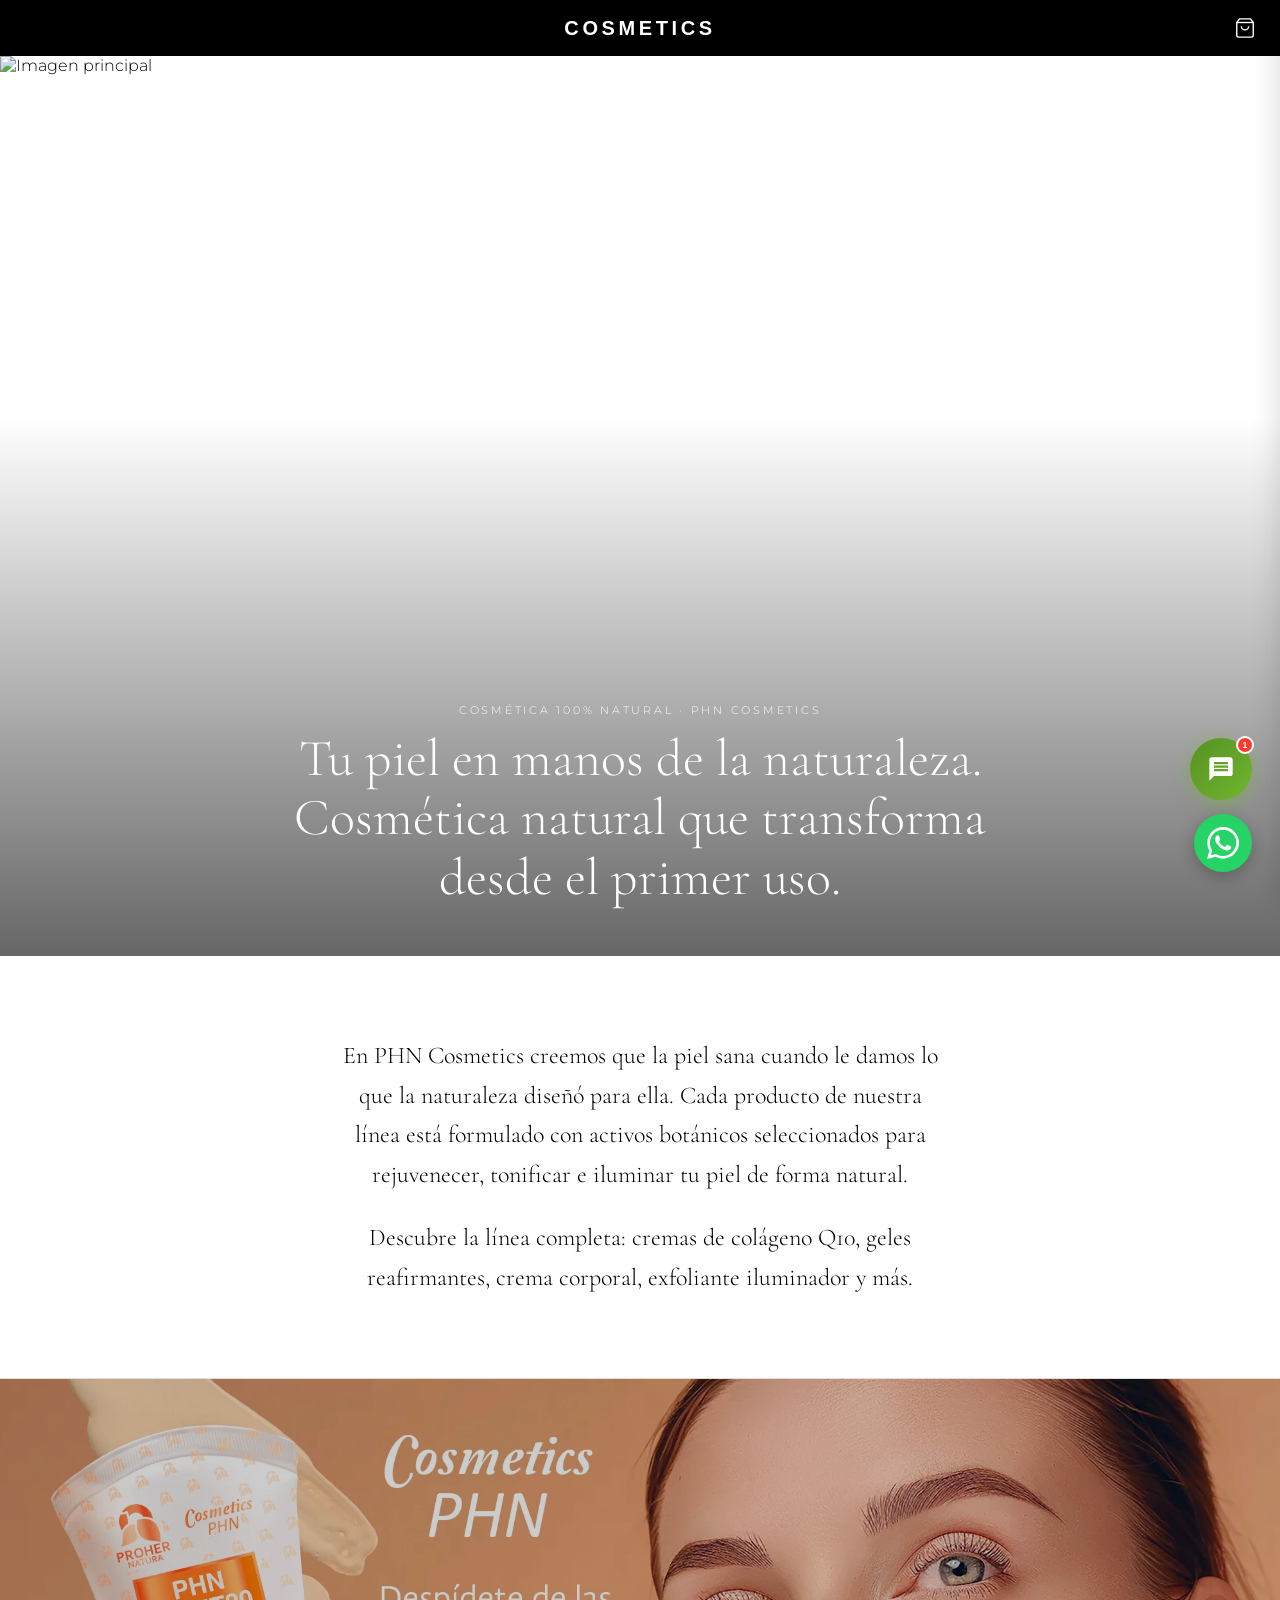
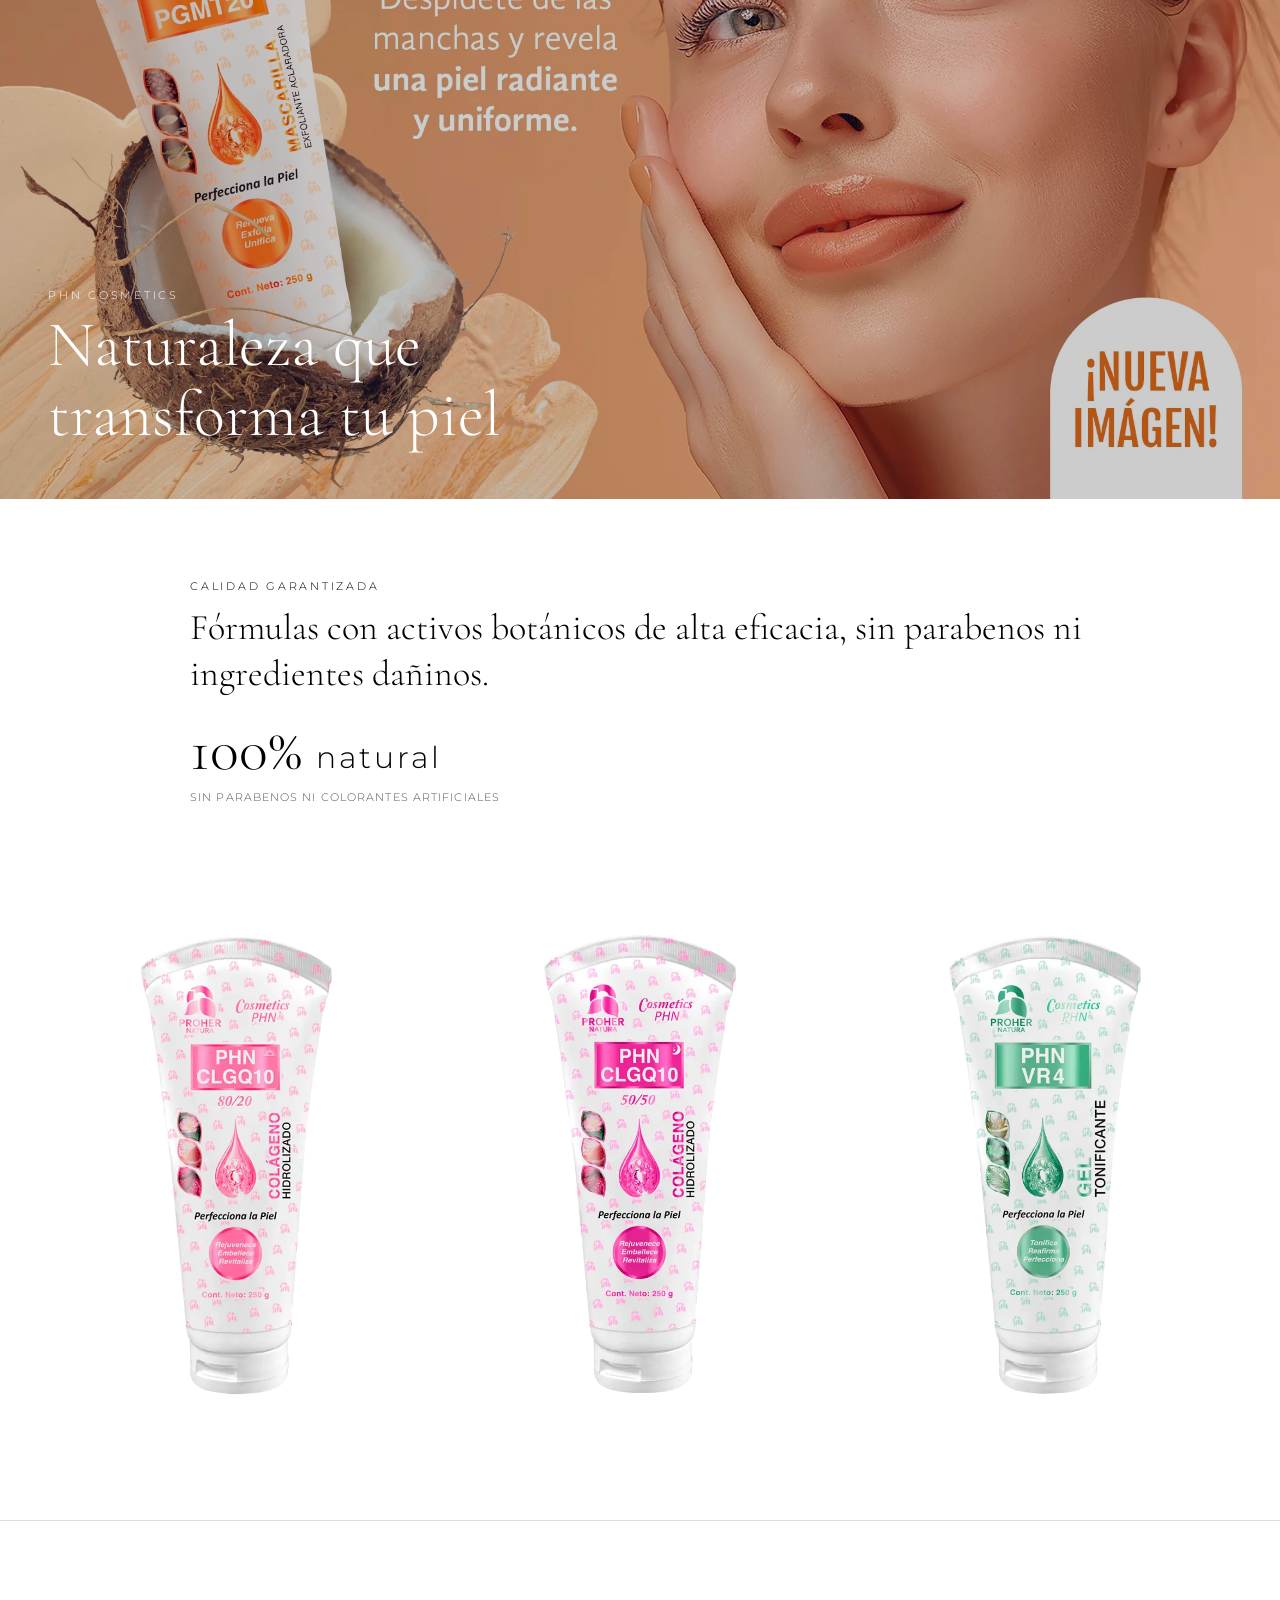
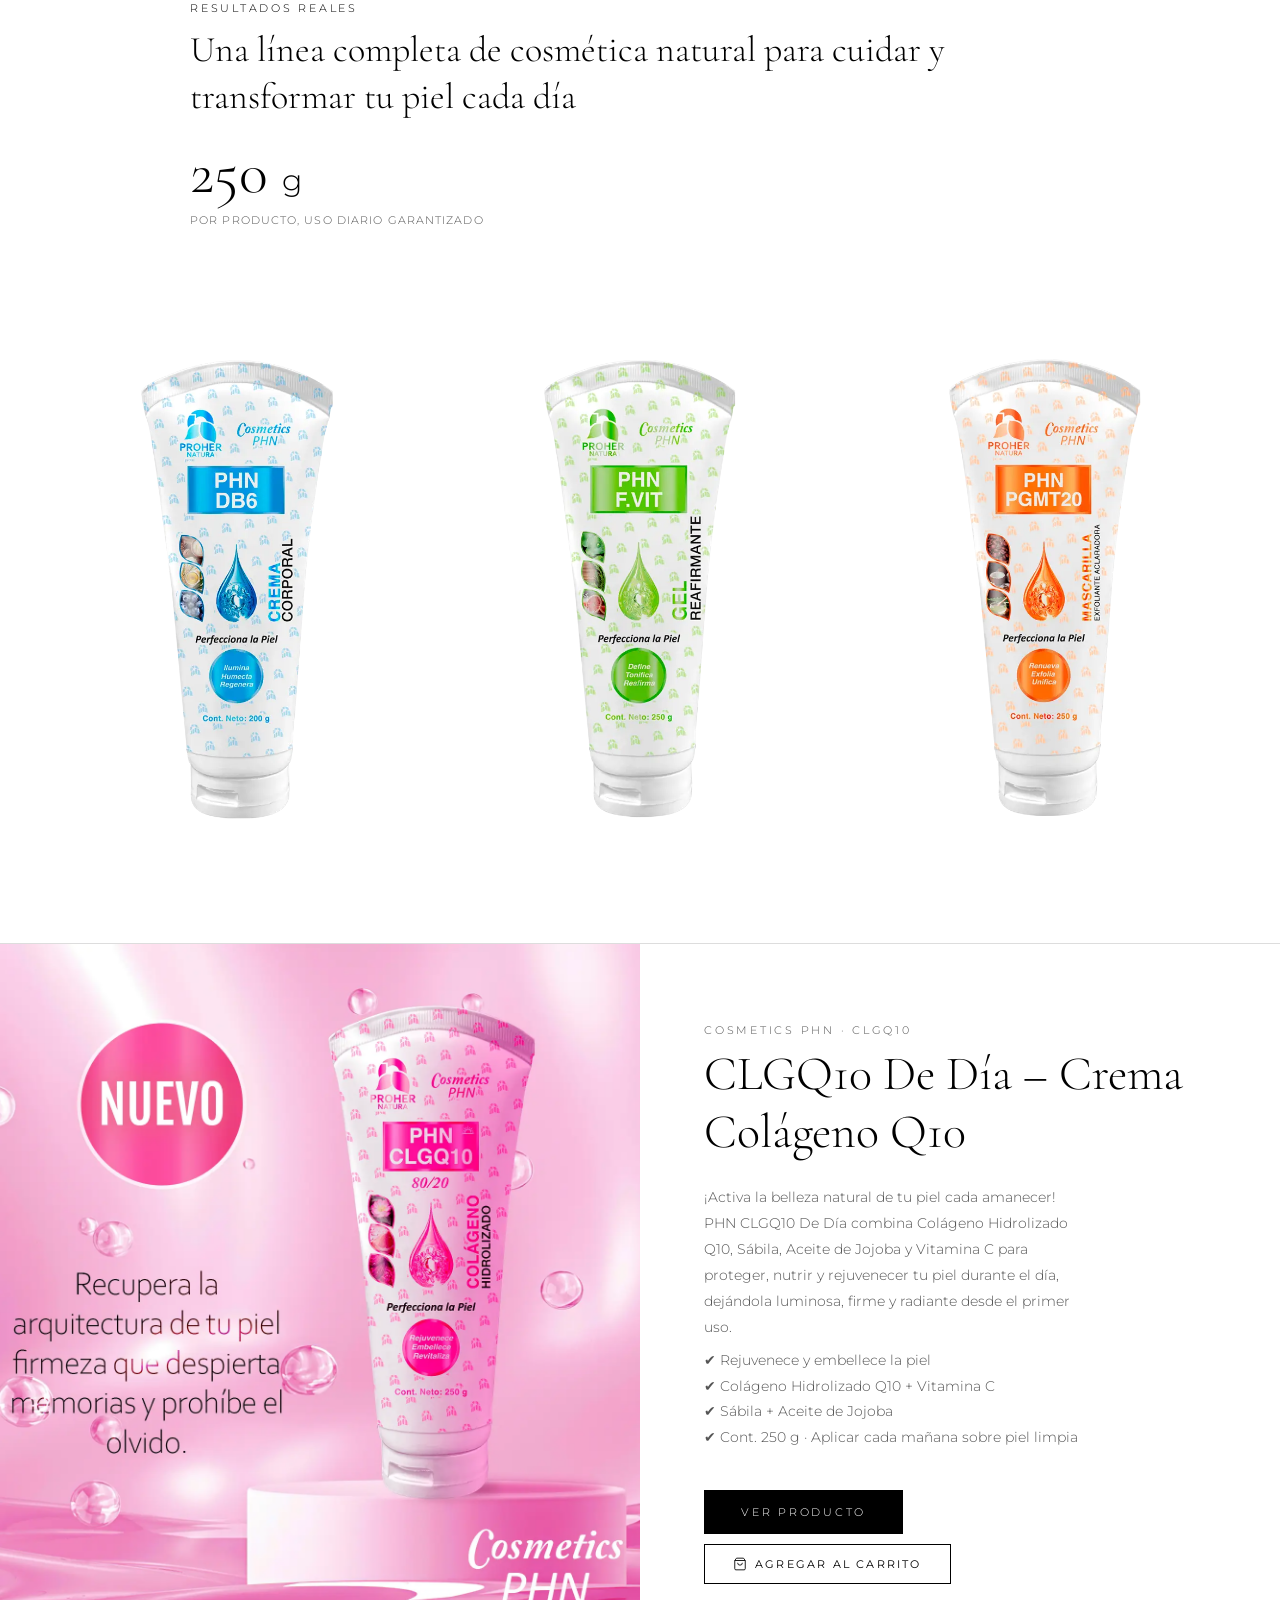
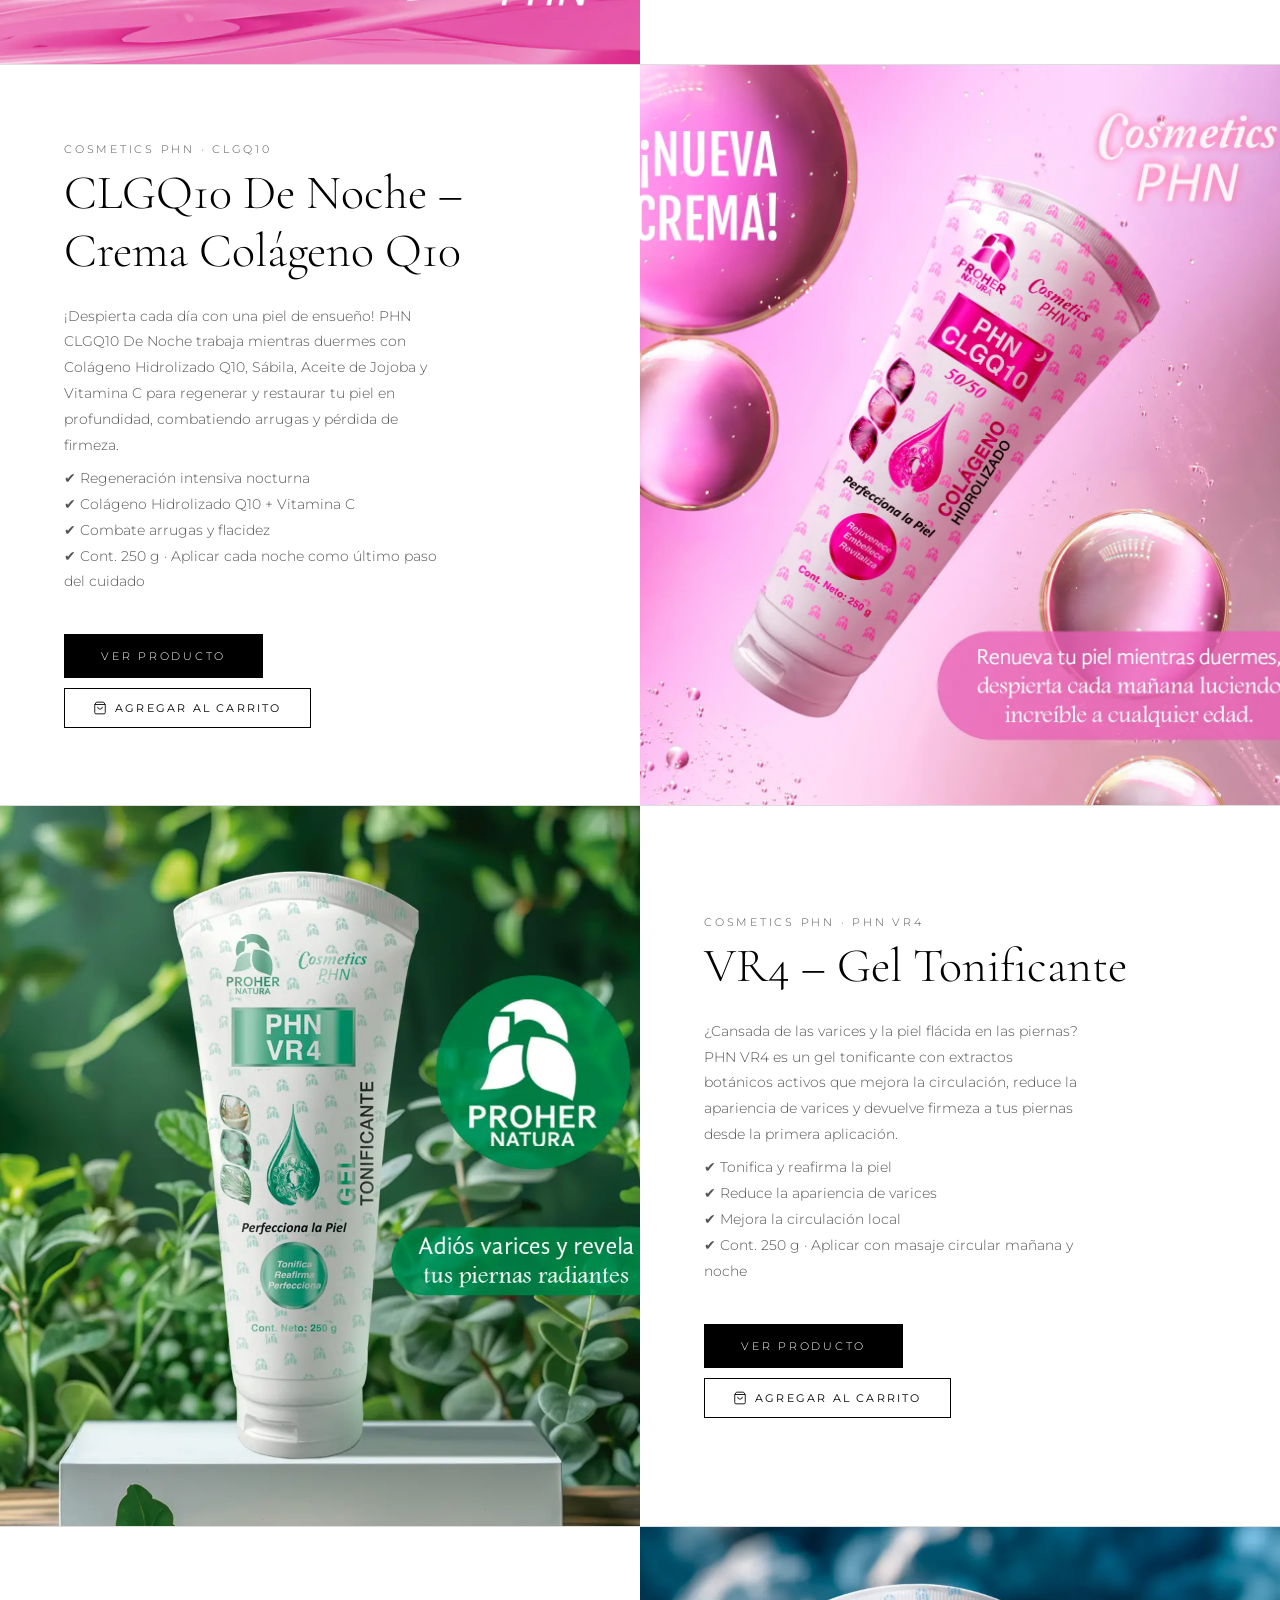
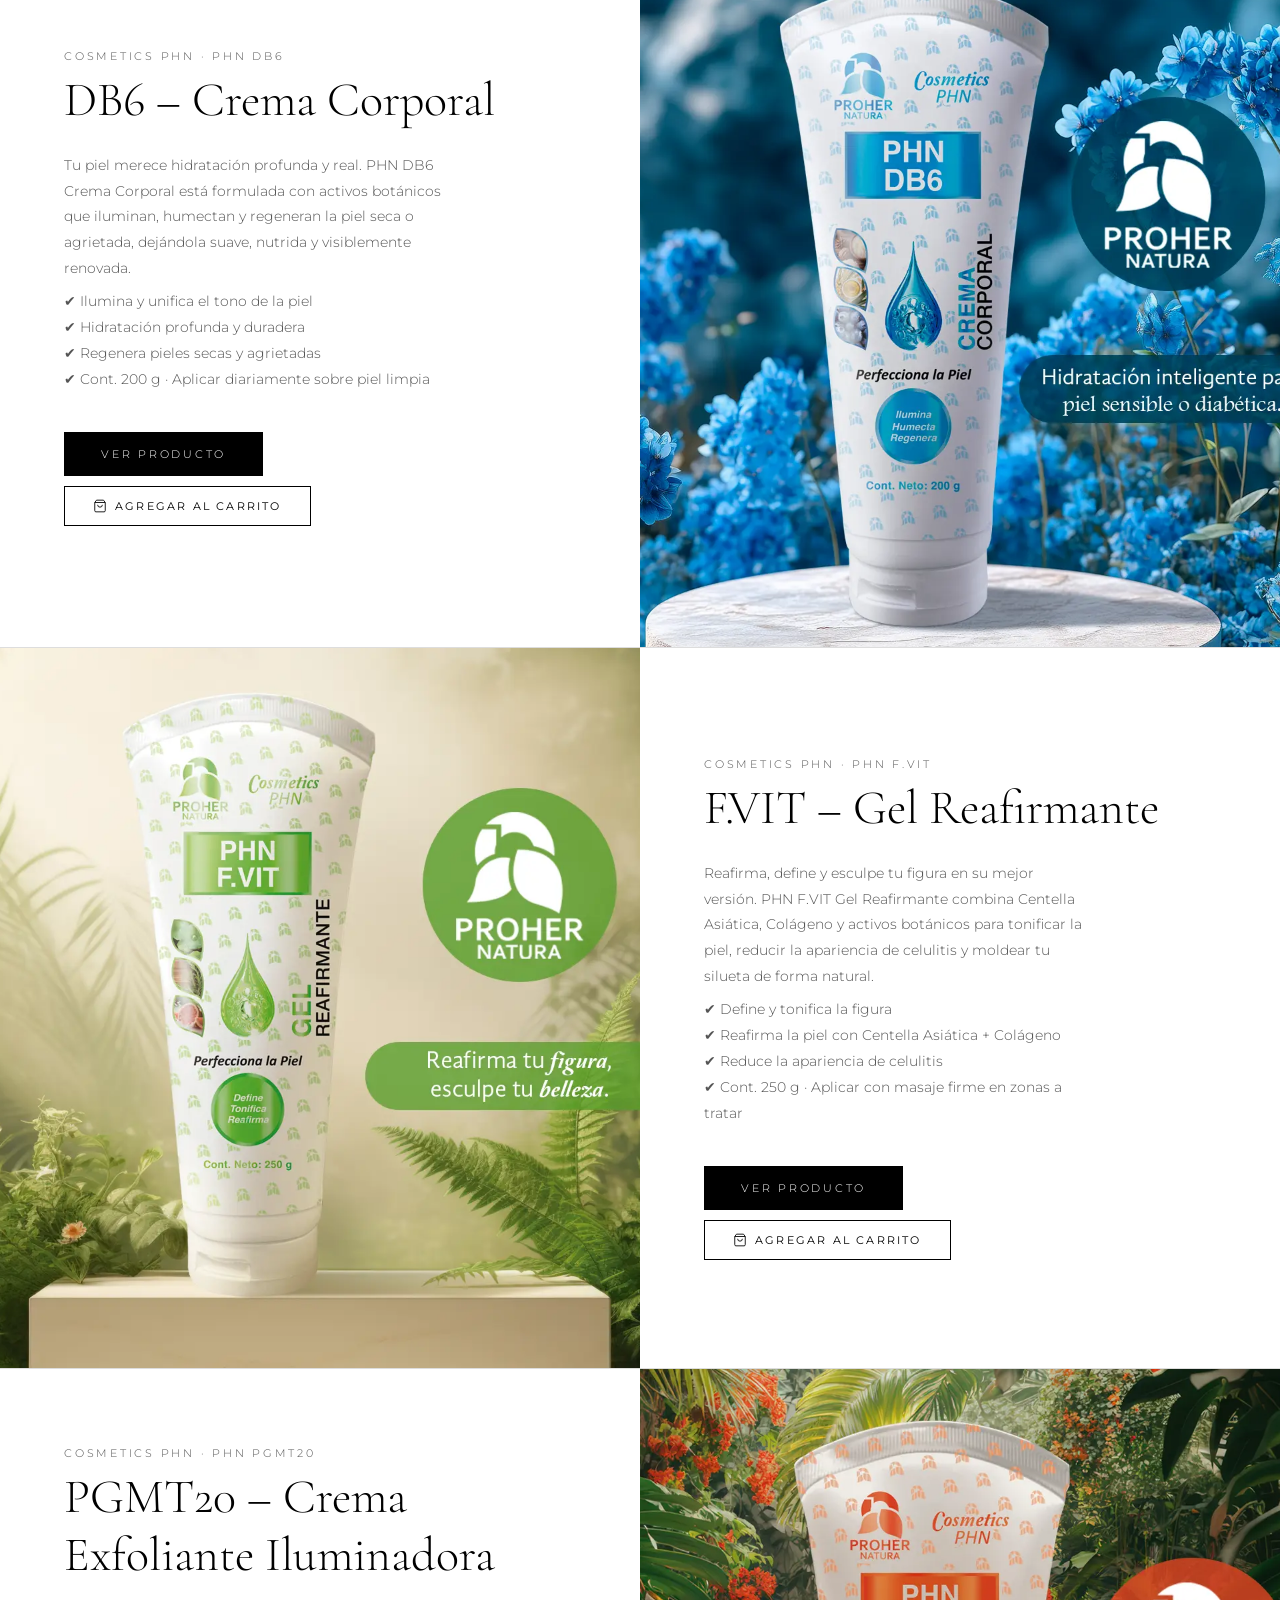
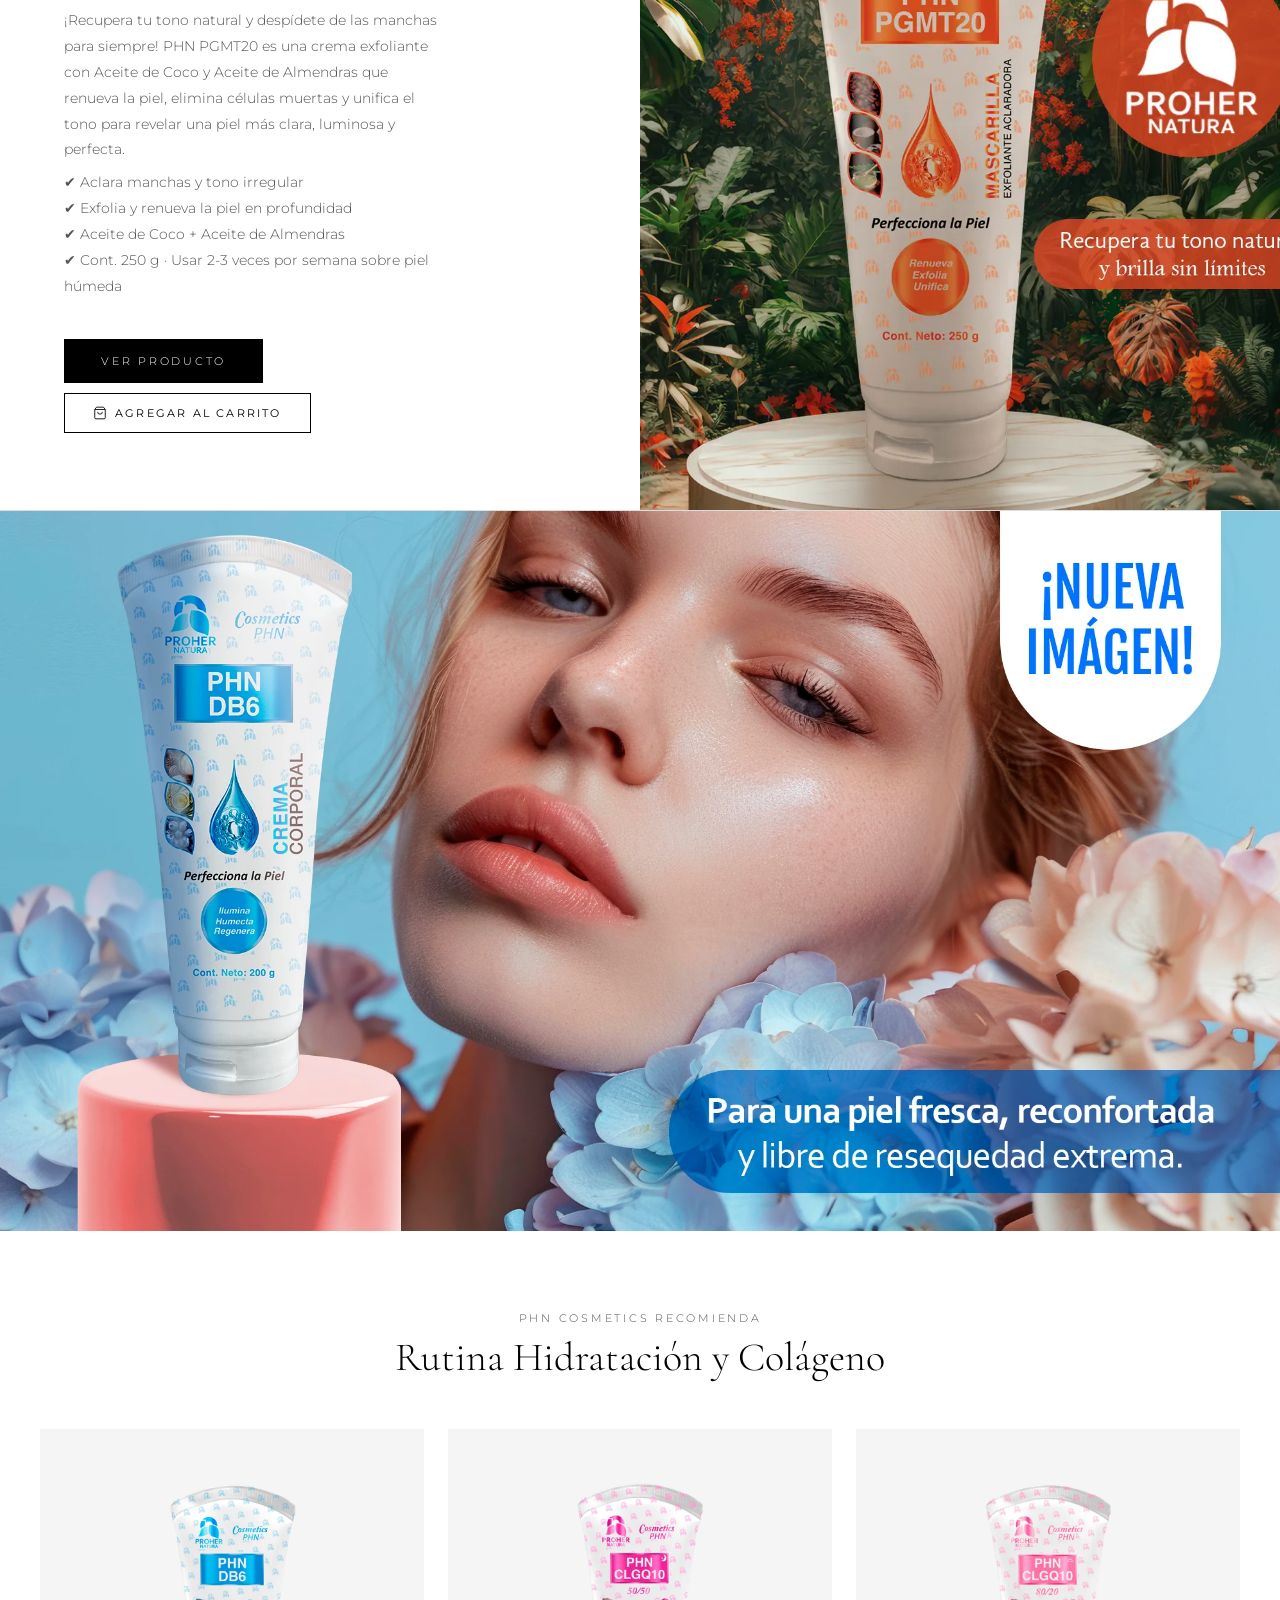
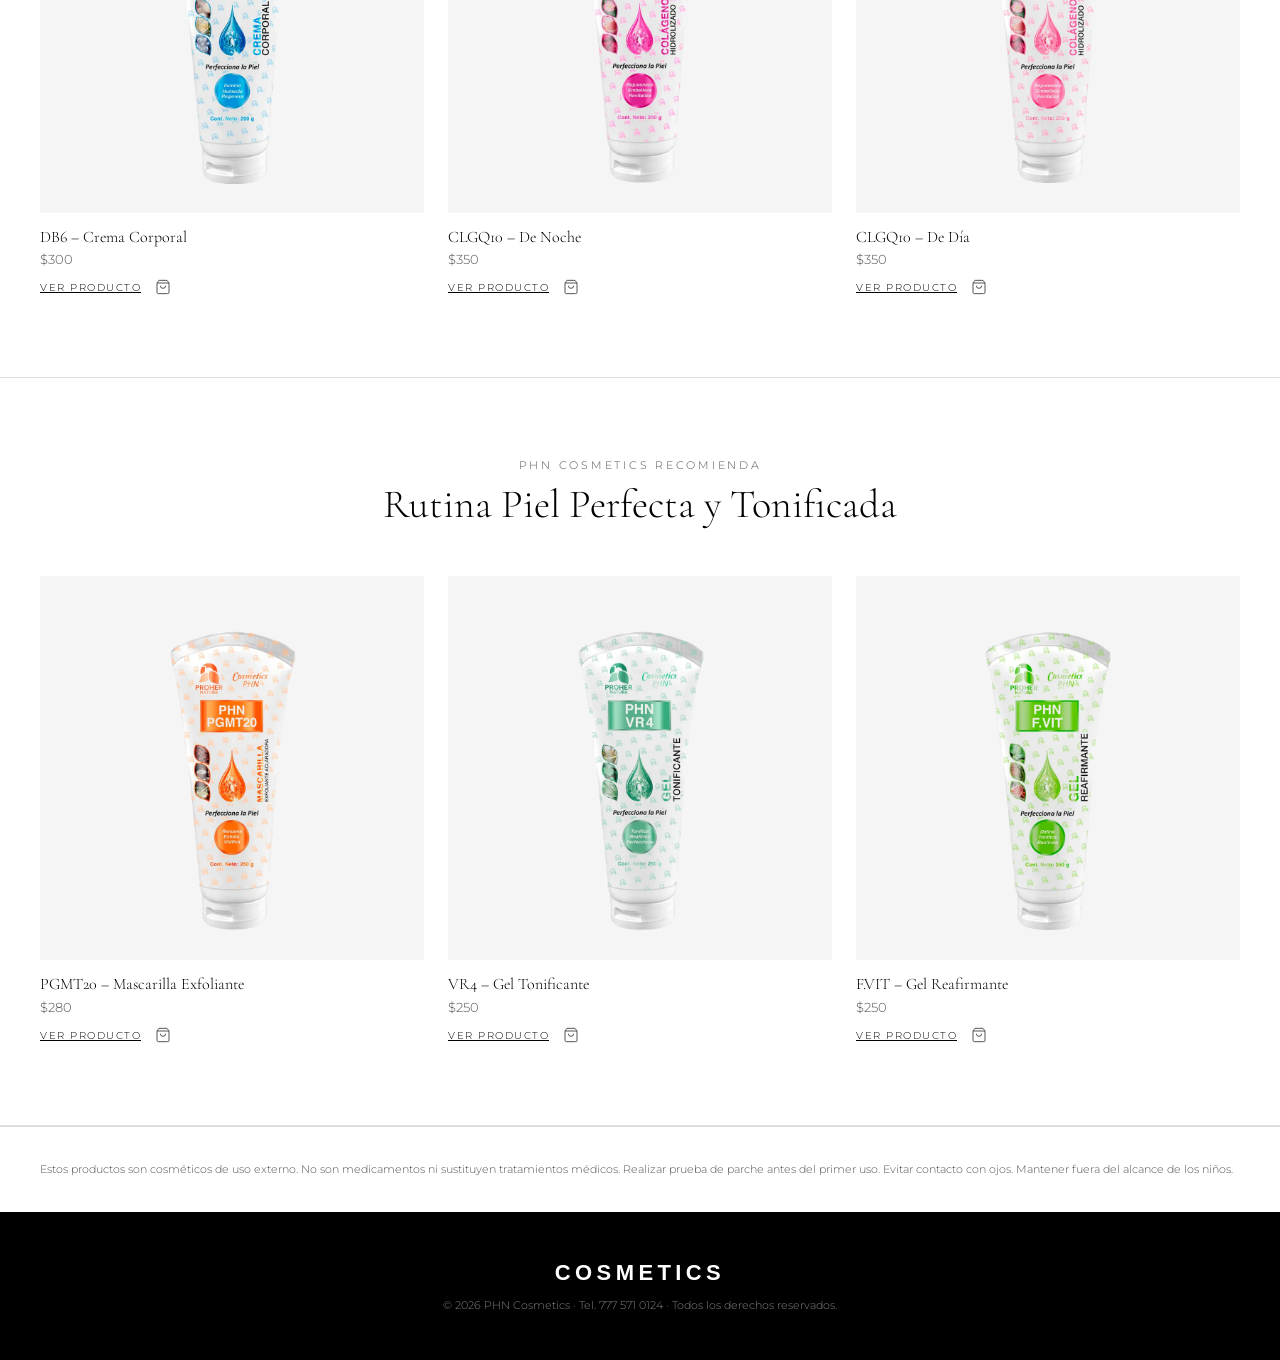
==== index.html @ a37d9049 "Sitio PHN Cosméticos — páginas individuales de 6 productos Replica estructura editorial Dior MX para" ====
<!DOCTYPE html>
<html lang="es">
<head>
  <meta charset="UTF-8">
  <meta name="viewport" content="width=device-width, initial-scale=1.0">
  <title>PHN Cosmetics</title>

  <link rel="preconnect" href="https://fonts.googleapis.com">
  <link href="https://fonts.googleapis.com/css2?family=Cormorant+Garamond:ital,wght@0,300;0,400;0,600;1,300;1,400&family=Montserrat:wght@300;400;500&display=swap" rel="stylesheet">

  <style>
    :root {
      --negro:         #000000;
      --blanco:        #ffffff;
      --gris-fondo:    #f5f5f5;
      --gris-texto:    #555555;
      --gris-borde:    #dddddd;
      --fuente-titulo: 'Cormorant Garamond', Georgia, serif;
      --fuente-texto:  'Montserrat', Arial, sans-serif;
      --fuente-marca:  'Corbel', 'Segoe UI', Calibri, Arial, sans-serif;
    }

    *, *::before, *::after { box-sizing: border-box; margin: 0; padding: 0; }
    body { font-family: var(--fuente-texto); color: var(--negro); background: var(--blanco); font-weight: 300; }
    img  { display: block; width: 100%; height: 100%; object-fit: cover; }
    a    { color: inherit; text-decoration: none; }
    hr.sep { border: none; border-top: 1px solid var(--gris-borde); margin: 0; }

    /* ── NAV ── */
    .nav {
      position: fixed; top: 0; left: 0; right: 0; z-index: 100;
      background: var(--negro); height: 56px;
      display: flex; align-items: center; justify-content: center;
      padding: 0 16px;
    }
    .nav__logo {
      font-family: var(--fuente-marca);
      font-size: 20px; font-weight: 600;
      letter-spacing: 0.18em; color: var(--blanco); text-transform: uppercase;
    }
    .nav__carrito {
      position: absolute; right: 16px;
      background: none; border: none; cursor: pointer;
      color: var(--blanco); display: flex; align-items: center; gap: 6px;
      padding: 8px; line-height: 1;
    }
    .nav__carrito svg { width: 22px; height: 22px; fill: none; stroke: currentColor; stroke-width: 1.5; }
    .nav__carrito-count {
      background: var(--blanco); color: var(--negro);
      font-family: var(--fuente-texto); font-size: 10px; font-weight: 500;
      border-radius: 50%; min-width: 18px; height: 18px;
      display: flex; align-items: center; justify-content: center;
      padding: 0 4px;
    }
    .nav__carrito-count[hidden] { display: none; }

    /* ── HERO ── */
    .hero {
      position: relative; width: 100%; height: 100vh; min-height: 500px;
      margin-top: 56px; overflow: hidden;
    }
    .hero__img { position: absolute; inset: 0; }
    .hero__degradado {
      position: absolute; inset: 0;
      background: linear-gradient(to bottom, transparent 40%, rgba(0,0,0,0.6) 100%);
    }
    .hero__texto {
      position: absolute; bottom: 48px; left: 0; right: 0;
      padding: 0 40px; color: var(--blanco); text-align: center;
    }
    .etiqueta { font-size: 11px; letter-spacing: 0.25em; text-transform: uppercase; margin-bottom: 12px; }
    .titulo-hero {
      font-family: var(--fuente-titulo); font-size: clamp(28px, 5vw, 52px);
      font-weight: 300; line-height: 1.15; max-width: 700px; margin: 0 auto;
    }

    /* ── DESCRIPCIÓN ── */
    .descripcion { max-width: 680px; margin: 0 auto; padding: 80px 40px; text-align: center; }
    .descripcion p {
      font-family: var(--fuente-titulo); font-size: clamp(18px, 2.5vw, 24px);
      font-weight: 300; line-height: 1.65; margin-bottom: 1em;
    }
    .descripcion p:last-child { margin-bottom: 0; }

    /* ── BANNER ── */
    .banner { position: relative; width: 100%; aspect-ratio: 16/9; overflow: hidden; background: var(--negro); }
    @media (max-width: 768px) { .banner { aspect-ratio: 3/4; } }
    .banner__img { position: absolute; inset: 0; }
    .banner__overlay { position: absolute; inset: 0; background: rgba(0,0,0,0.2); }
    .banner__texto { position: absolute; bottom: 0; left: 0; right: 0; padding: 48px; color: var(--blanco); }
    .banner__subtitulo { font-size: 11px; letter-spacing: 0.25em; text-transform: uppercase; margin-bottom: 8px; }
    .banner__titulo {
      font-family: var(--fuente-titulo); font-size: clamp(32px, 5vw, 64px);
      font-weight: 300; line-height: 1.1;
    }

    /* ── ESTADÍSTICAS ── */
    .stats { padding: 80px 40px; }
    .stats__header { max-width: 900px; margin: 0 auto 48px; }
    .stats__titulo { font-family: var(--fuente-titulo); font-size: clamp(22px, 3.5vw, 36px); font-weight: 300; line-height: 1.3; }
    .stats__num {
      font-family: var(--fuente-titulo); font-size: clamp(36px, 5vw, 60px);
      font-weight: 300; margin: 16px 0 4px;
    }
    .stats__num em { font-size: 0.5em; font-family: var(--fuente-texto); font-style: normal; vertical-align: middle; letter-spacing: 0.1em; }
    .stats__desc { font-size: 11px; letter-spacing: 0.1em; text-transform: uppercase; color: var(--gris-texto); margin-bottom: 40px; }
    .galeria { display: grid; grid-template-columns: repeat(3, 1fr); gap: 12px; max-width: 1200px; margin: 0 auto; }
    @media (max-width: 768px) { .galeria { grid-template-columns: 1fr 1fr; } }
    .galeria__img { aspect-ratio: 2/3; overflow: hidden; }

    /* ── PRODUCTO ── */
    .producto { display: grid; grid-template-columns: 1fr 1fr; min-height: 80vh; }
    @media (max-width: 768px) { .producto { grid-template-columns: 1fr; } }
    .producto--invertido .producto__img  { order: 2; }
    .producto--invertido .producto__info { order: 1; }
    @media (max-width: 768px) {
      .producto--invertido .producto__img  { order: 1; }
      .producto--invertido .producto__info { order: 2; }
    }
    .producto__img  { position: relative; overflow: hidden; min-height: 400px; }
    .producto__info {
      display: flex; flex-direction: column; justify-content: center;
      padding: clamp(32px, 6vw, 80px) clamp(24px, 5vw, 64px);
    }
    .producto__etiqueta { font-size: 11px; letter-spacing: 0.25em; text-transform: uppercase; color: var(--gris-texto); margin-bottom: 8px; }
    .producto__nombre   { font-family: var(--fuente-titulo); font-size: clamp(28px, 4vw, 48px); font-weight: 300; margin-bottom: 24px; }
    .producto__desc     { font-size: 14px; line-height: 1.85; color: var(--gris-texto); margin-bottom: 32px; max-width: 380px; }
    .producto__desc p   { margin-bottom: 0.5em; }
    .producto__acciones { display: flex; flex-direction: column; gap: 10px; align-items: flex-start; }

    /* ── BOTONES ── */
    .boton {
      display: inline-block; padding: 14px 36px;
      border: 1px solid var(--negro); background: var(--negro); color: var(--blanco);
      font-family: var(--fuente-texto);
      font-size: 11px; letter-spacing: 0.25em; text-transform: uppercase;
      cursor: pointer; transition: background .2s, color .2s;
    }
    .boton:hover { background: transparent; color: var(--negro); }
    .boton--ghost {
      background: transparent; color: var(--negro);
    }
    .boton--ghost:hover { background: var(--negro); color: var(--blanco); }
    .boton--agregar {
      display: inline-flex; align-items: center; gap: 8px;
      padding: 12px 28px;
      border: 1px solid var(--negro); background: transparent; color: var(--negro);
      font-family: var(--fuente-texto);
      font-size: 11px; letter-spacing: 0.2em; text-transform: uppercase;
      cursor: pointer; transition: background .2s, color .2s;
    }
    .boton--agregar:hover { background: var(--negro); color: var(--blanco); }
    .boton--agregar svg { width: 14px; height: 14px; fill: none; stroke: currentColor; stroke-width: 1.5; flex-shrink: 0; }

    /* ── RUTINA ── */
    .rutina { padding: 80px 40px; }
    .rutina__header { text-align: center; margin-bottom: 48px; }
    .rutina__sup { font-size: 11px; letter-spacing: 0.25em; text-transform: uppercase; color: var(--gris-texto); margin-bottom: 8px; }
    .rutina__tit { font-family: var(--fuente-titulo); font-size: clamp(24px, 4vw, 40px); font-weight: 300; }
    .rutina__grid { display: grid; grid-template-columns: repeat(4, 1fr); gap: 24px; max-width: 1200px; margin: 0 auto; }
    .rutina__grid--3 { grid-template-columns: repeat(3, 1fr); }
    @media (max-width: 1024px) { .rutina__grid { grid-template-columns: repeat(2, 1fr); } }
    @media (max-width: 480px)  { .rutina__grid { grid-template-columns: 1fr 1fr; gap: 12px; } }
    .tarjeta { display: flex; flex-direction: column; }
    .tarjeta__img  { aspect-ratio: 1/1; overflow: hidden; background: var(--gris-fondo); margin-bottom: 14px; }
    .tarjeta__nom  { font-family: var(--fuente-titulo); font-size: 16px; margin-bottom: 4px; line-height: 1.3; }
    .tarjeta__prec { font-size: 13px; color: var(--gris-texto); margin-bottom: 10px; }
    .tarjeta__acciones { display: flex; align-items: center; gap: 12px; flex-wrap: wrap; }
    .tarjeta__btn  { font-size: 10px; letter-spacing: 0.15em; text-transform: uppercase; text-decoration: underline; cursor: pointer; }
    .tarjeta__carrito {
      background: none; border: none; cursor: pointer;
      color: var(--gris-texto); display: flex; align-items: center;
      padding: 2px; transition: color .2s;
    }
    .tarjeta__carrito:hover { color: var(--negro); }
    .tarjeta__carrito svg { width: 16px; height: 16px; fill: none; stroke: currentColor; stroke-width: 1.5; }

    /* ── NOTAS Y FOOTER ── */
    .notas { padding: 32px 40px; border-top: 1px solid var(--gris-borde); }
    .notas p { font-size: 11px; color: var(--gris-texto); line-height: 1.9; }
    .footer { background: var(--negro); color: var(--blanco); padding: 48px 40px; text-align: center; }
    .footer__logo {
      font-family: var(--fuente-marca);
      font-size: 22px; font-weight: 600;
      letter-spacing: 0.2em; text-transform: uppercase; margin-bottom: 12px;
    }
    .footer__sub  { font-size: 11px; color: rgba(255,255,255,.5); }

    /* ── BOTÓN WHATSAPP FLOTANTE ── */
    .whatsapp-btn {
      position: fixed; bottom: 28px; right: 28px; z-index: 300;
      width: 58px; height: 58px; background: #25D366; border-radius: 50%;
      display: flex; align-items: center; justify-content: center;
      box-shadow: 0 4px 16px rgba(0,0,0,0.25);
      transition: transform .2s ease, box-shadow .2s ease;
    }
    .whatsapp-btn:hover { transform: scale(1.1); box-shadow: 0 6px 22px rgba(0,0,0,0.32); }
    .whatsapp-btn svg { width: 32px; height: 32px; fill: #ffffff; }

    /* ── CARRITO PANEL ── */
    .carrito-overlay {
      position: fixed; inset: 0; background: rgba(0,0,0,0.45);
      z-index: 200; opacity: 0; pointer-events: none;
      transition: opacity .3s;
    }
    .carrito-overlay--visible { opacity: 1; pointer-events: auto; }

    .carrito-panel {
      position: fixed; top: 0; right: 0; bottom: 0;
      width: min(420px, 100vw);
      background: var(--blanco); z-index: 201;
      transform: translateX(100%); transition: transform .35s ease;
      display: flex; flex-direction: column; overflow: hidden;
      box-shadow: -4px 0 24px rgba(0,0,0,0.12);
    }
    .carrito-panel--open { transform: translateX(0); }

    .carrito__header {
      display: flex; justify-content: space-between; align-items: center;
      padding: 20px 24px; border-bottom: 1px solid var(--gris-borde);
      flex-shrink: 0;
    }
    .carrito__titulo {
      font-family: var(--fuente-titulo); font-size: 22px; font-weight: 300;
      letter-spacing: 0.12em; text-transform: uppercase;
    }
    .carrito__cerrar {
      background: none; border: none; cursor: pointer;
      font-size: 22px; line-height: 1; color: var(--negro); padding: 4px;
    }

    .carrito__body { flex: 1; overflow-y: auto; padding: 0 24px; }

    .carrito__vacio {
      display: flex; flex-direction: column; align-items: center;
      justify-content: center; height: 200px;
      color: var(--gris-texto); font-size: 12px;
      letter-spacing: 0.15em; text-transform: uppercase; gap: 12px;
    }
    .carrito__vacio svg { width: 36px; height: 36px; fill: none; stroke: var(--gris-borde); stroke-width: 1.5; }

    .carrito__item {
      display: flex; align-items: center;
      padding: 14px 0; border-bottom: 1px solid var(--gris-borde); gap: 12px;
    }
    .carrito__item-img {
      width: 64px; height: 64px; object-fit: cover;
      flex-shrink: 0; background: var(--gris-fondo);
    }
    .carrito__item-info { flex: 1; min-width: 0; }
    .carrito__item-nom {
      font-size: 13px; font-weight: 400; margin-bottom: 4px;
      white-space: nowrap; overflow: hidden; text-overflow: ellipsis;
    }
    .carrito__item-prec { font-size: 12px; color: var(--gris-texto); }
    .carrito__item-ctrl { display: flex; align-items: center; gap: 8px; flex-shrink: 0; }
    .carrito__qty-btn {
      background: none; border: 1px solid var(--gris-borde);
      width: 26px; height: 26px; cursor: pointer; font-size: 14px;
      display: flex; align-items: center; justify-content: center;
      transition: border-color .2s;
    }
    .carrito__qty-btn:hover { border-color: var(--negro); }
    .carrito__qty { font-size: 13px; min-width: 20px; text-align: center; }
    .carrito__item-del {
      background: none; border: none; cursor: pointer;
      color: var(--gris-texto); font-size: 16px; padding: 0 4px;
      transition: color .2s; line-height: 1;
    }
    .carrito__item-del:hover { color: var(--negro); }

    .carrito__footer {
      padding: 20px 24px; border-top: 1px solid var(--gris-borde);
      flex-shrink: 0;
    }
    .carrito__total {
      display: flex; justify-content: space-between; align-items: baseline;
      font-size: 11px; letter-spacing: 0.15em; text-transform: uppercase;
      margin-bottom: 16px;
    }
    .carrito__total-num {
      font-family: var(--fuente-titulo); font-size: 22px; font-weight: 300;
    }
    .carrito__pedir {
      width: 100%; padding: 16px;
      background: var(--negro); color: var(--blanco); border: none;
      font-family: var(--fuente-texto); font-size: 11px;
      letter-spacing: 0.25em; text-transform: uppercase;
      cursor: pointer; transition: background .2s;
      display: flex; align-items: center; justify-content: center; gap: 10px;
    }
    .carrito__pedir:hover { background: #222; }
    .carrito__pedir svg { width: 18px; height: 18px; fill: currentColor; }
  </style>
</head>

<body>

  <!-- NAV -->
  <nav class="nav">
    <a href="#" class="nav__logo" id="nav-marca">COSMETICS</a>
    <button class="nav__carrito" id="carrito-abrir" aria-label="Abrir carrito">
      <!-- bolsa de compras -->
      <svg viewBox="0 0 24 24" xmlns="http://www.w3.org/2000/svg">
        <path d="M6 2 3 6v14a2 2 0 002 2h14a2 2 0 002-2V6l-3-4z"/>
        <line x1="3" y1="6" x2="21" y2="6"/>
        <path d="M16 10a4 4 0 01-8 0"/>
      </svg>
      <span class="nav__carrito-count" id="carrito-count" hidden>0</span>
    </button>
  </nav>


  <!-- SECCIÓN 1: HERO -->
  <section class="hero">
    <div class="hero__img">
      <img src="assets/hero-principal.webp" alt="Imagen principal">
    </div>
    <div class="hero__degradado"></div>
    <div class="hero__texto">
      <p class="etiqueta" id="hero-etiqueta"></p>
      <h1 class="titulo-hero" id="hero-titulo"></h1>
    </div>
  </section>


  <!-- SECCIÓN 2: DESCRIPCIÓN -->
  <section class="descripcion">
    <div id="descripcion"></div>
  </section>

  <hr class="sep">


  <!-- SECCIÓN 3: BANNER PRINCIPAL -->
  <section class="banner">
    <div class="banner__img">
      <img src="assets/banner-principal.webp" alt="Banner principal">
    </div>
    <div class="banner__overlay"></div>
    <div class="banner__texto">
      <p class="banner__subtitulo" id="banner-etiqueta"></p>
      <h2 class="banner__titulo" id="banner-titulo"></h2>
    </div>
  </section>


  <!-- SECCIÓN 4: ESTADÍSTICAS — imágenes: assets/resultado-1.webp / 2 / 3 -->
  <section class="stats">
    <div class="stats__header">
      <p class="etiqueta" id="stat1-etiqueta"></p>
      <h2 class="stats__titulo" id="stat1-titulo"></h2>
      <p class="stats__num"><span id="stat1-numero"></span> <em id="stat1-unidad"></em></p>
      <p class="stats__desc" id="stat1-descripcion"></p>
    </div>
    <div class="galeria">
      <div class="galeria__img"><img src="assets/resultado-1.webp" alt="Resultado 1"></div>
      <div class="galeria__img"><img src="assets/resultado-2.webp" alt="Resultado 2"></div>
      <div class="galeria__img"><img src="assets/resultado-3.webp" alt="Resultado 3"></div>
    </div>
  </section>

  <hr class="sep">


  <!-- SECCIÓN 5: BENEFICIOS — imágenes: assets/beneficio-1.webp / 2 / 3 -->
  <section class="stats">
    <div class="stats__header">
      <p class="etiqueta" id="stat2-etiqueta"></p>
      <h2 class="stats__titulo" id="stat2-titulo"></h2>
      <p class="stats__num"><span id="stat2-numero"></span> <em id="stat2-unidad"></em></p>
      <p class="stats__desc" id="stat2-descripcion"></p>
    </div>
    <div class="galeria">
      <div class="galeria__img"><img src="assets/beneficio-1.webp" alt="Beneficio 1"></div>
      <div class="galeria__img"><img src="assets/beneficio-2.webp" alt="Beneficio 2"></div>
      <div class="galeria__img"><img src="assets/beneficio-3.webp" alt="Beneficio 3"></div>
    </div>
  </section>

  <hr class="sep">


  <!-- PRODUCTO 1 — CLGQ10 Día — imagen izquierda -->
  <section class="producto">
    <div class="producto__img">
      <img src="assets/producto-1.webp" alt="CLGQ10 De Día">
    </div>
    <div class="producto__info">
      <p class="producto__etiqueta" id="prod1-etiqueta"></p>
      <h2 class="producto__nombre"  id="prod1-nombre"></h2>
      <div class="producto__desc"   id="prod1-descripcion"></div>
      <div class="producto__acciones">
        <a class="boton" id="prod1-boton" href="#"></a>
        <button class="boton--agregar" data-id="1">
          <svg viewBox="0 0 24 24"><path d="M6 2 3 6v14a2 2 0 002 2h14a2 2 0 002-2V6l-3-4z"/><line x1="3" y1="6" x2="21" y2="6"/><path d="M16 10a4 4 0 01-8 0"/></svg>
          Agregar al carrito
        </button>
      </div>
    </div>
  </section>

  <hr class="sep">


  <!-- PRODUCTO 2 — CLGQ10 Noche — imagen derecha -->
  <section class="producto producto--invertido">
    <div class="producto__img">
      <img src="assets/producto-2.webp" alt="CLGQ10 De Noche">
    </div>
    <div class="producto__info">
      <p class="producto__etiqueta" id="prod2-etiqueta"></p>
      <h2 class="producto__nombre"  id="prod2-nombre"></h2>
      <div class="producto__desc"   id="prod2-descripcion"></div>
      <div class="producto__acciones">
        <a class="boton" id="prod2-boton" href="#"></a>
        <button class="boton--agregar" data-id="2">
          <svg viewBox="0 0 24 24"><path d="M6 2 3 6v14a2 2 0 002 2h14a2 2 0 002-2V6l-3-4z"/><line x1="3" y1="6" x2="21" y2="6"/><path d="M16 10a4 4 0 01-8 0"/></svg>
          Agregar al carrito
        </button>
      </div>
    </div>
  </section>

  <hr class="sep">


  <!-- PRODUCTO 3 — VR4 — imagen izquierda -->
  <section class="producto">
    <div class="producto__img">
      <img src="assets/producto-3.webp" alt="VR4 Gel Tonificante">
    </div>
    <div class="producto__info">
      <p class="producto__etiqueta" id="prod3-etiqueta"></p>
      <h2 class="producto__nombre"  id="prod3-nombre"></h2>
      <div class="producto__desc"   id="prod3-descripcion"></div>
      <div class="producto__acciones">
        <a class="boton" id="prod3-boton" href="#"></a>
        <button class="boton--agregar" data-id="3">
          <svg viewBox="0 0 24 24"><path d="M6 2 3 6v14a2 2 0 002 2h14a2 2 0 002-2V6l-3-4z"/><line x1="3" y1="6" x2="21" y2="6"/><path d="M16 10a4 4 0 01-8 0"/></svg>
          Agregar al carrito
        </button>
      </div>
    </div>
  </section>

  <hr class="sep">


  <!-- PRODUCTO 4 — DB6 — imagen derecha -->
  <section class="producto producto--invertido">
    <div class="producto__img">
      <img src="assets/producto-4.webp" alt="DB6 Crema Corporal">
    </div>
    <div class="producto__info">
      <p class="producto__etiqueta" id="prod4-etiqueta"></p>
      <h2 class="producto__nombre"  id="prod4-nombre"></h2>
      <div class="producto__desc"   id="prod4-descripcion"></div>
      <div class="producto__acciones">
        <a class="boton" id="prod4-boton" href="#"></a>
        <button class="boton--agregar" data-id="4">
          <svg viewBox="0 0 24 24"><path d="M6 2 3 6v14a2 2 0 002 2h14a2 2 0 002-2V6l-3-4z"/><line x1="3" y1="6" x2="21" y2="6"/><path d="M16 10a4 4 0 01-8 0"/></svg>
          Agregar al carrito
        </button>
      </div>
    </div>
  </section>

  <hr class="sep">


  <!-- PRODUCTO 5 — F.VIT — imagen izquierda -->
  <section class="producto">
    <div class="producto__img">
      <img src="assets/producto-5.webp" alt="F.VIT Gel Reafirmante">
    </div>
    <div class="producto__info">
      <p class="producto__etiqueta" id="prod5-etiqueta"></p>
      <h2 class="producto__nombre"  id="prod5-nombre"></h2>
      <div class="producto__desc"   id="prod5-descripcion"></div>
      <div class="producto__acciones">
        <a class="boton" id="prod5-boton" href="#"></a>
        <button class="boton--agregar" data-id="5">
          <svg viewBox="0 0 24 24"><path d="M6 2 3 6v14a2 2 0 002 2h14a2 2 0 002-2V6l-3-4z"/><line x1="3" y1="6" x2="21" y2="6"/><path d="M16 10a4 4 0 01-8 0"/></svg>
          Agregar al carrito
        </button>
      </div>
    </div>
  </section>

  <hr class="sep">


  <!-- PRODUCTO 6 — PGMT20 — imagen derecha -->
  <section class="producto producto--invertido">
    <div class="producto__img">
      <img src="assets/producto-6.webp" alt="PGMT20 Crema Exfoliante">
    </div>
    <div class="producto__info">
      <p class="producto__etiqueta" id="prod6-etiqueta"></p>
      <h2 class="producto__nombre"  id="prod6-nombre"></h2>
      <div class="producto__desc"   id="prod6-descripcion"></div>
      <div class="producto__acciones">
        <a class="boton" id="prod6-boton" href="#"></a>
        <button class="boton--agregar" data-id="6">
          <svg viewBox="0 0 24 24"><path d="M6 2 3 6v14a2 2 0 002 2h14a2 2 0 002-2V6l-3-4z"/><line x1="3" y1="6" x2="21" y2="6"/><path d="M16 10a4 4 0 01-8 0"/></svg>
          Agregar al carrito
        </button>
      </div>
    </div>
  </section>

  <hr class="sep">


  <!-- BANNER SECUNDARIO -->
  <section class="banner">
    <div class="banner__img">
      <img src="assets/banner-secundario.webp" alt="Banner secundario">
    </div>
  </section>


  <!-- RUTINA HIDRATACIÓN Y COLÁGENO -->
  <section class="rutina">
    <div class="rutina__header">
      <p class="rutina__sup" id="brillo-etiqueta"></p>
      <h2 class="rutina__tit" id="brillo-titulo"></h2>
    </div>
    <div class="rutina__grid rutina__grid--3">
      <div class="tarjeta">
        <div class="tarjeta__img"><img src="assets/rutina-brillo-1.webp" alt="DB6 Crema Corporal"></div>
        <p class="tarjeta__nom"  id="brillo-p1-nom"></p>
        <p class="tarjeta__prec" id="brillo-p1-prec"></p>
        <div class="tarjeta__acciones">
          <a class="tarjeta__btn" id="brillo-p1-btn" href="#"></a>
          <button class="tarjeta__carrito" data-id="4" aria-label="Agregar al carrito">
            <svg viewBox="0 0 24 24"><path d="M6 2 3 6v14a2 2 0 002 2h14a2 2 0 002-2V6l-3-4z"/><line x1="3" y1="6" x2="21" y2="6"/><path d="M16 10a4 4 0 01-8 0"/></svg>
          </button>
        </div>
      </div>
      <div class="tarjeta">
        <div class="tarjeta__img"><img src="assets/rutina-brillo-2.webp" alt="CLGQ10 De Noche"></div>
        <p class="tarjeta__nom"  id="brillo-p2-nom"></p>
        <p class="tarjeta__prec" id="brillo-p2-prec"></p>
        <div class="tarjeta__acciones">
          <a class="tarjeta__btn" id="brillo-p2-btn" href="#"></a>
          <button class="tarjeta__carrito" data-id="2" aria-label="Agregar al carrito">
            <svg viewBox="0 0 24 24"><path d="M6 2 3 6v14a2 2 0 002 2h14a2 2 0 002-2V6l-3-4z"/><line x1="3" y1="6" x2="21" y2="6"/><path d="M16 10a4 4 0 01-8 0"/></svg>
          </button>
        </div>
      </div>
      <div class="tarjeta">
        <div class="tarjeta__img"><img src="assets/rutina-brillo-3.webp" alt="CLGQ10 De Día"></div>
        <p class="tarjeta__nom"  id="brillo-p3-nom"></p>
        <p class="tarjeta__prec" id="brillo-p3-prec"></p>
        <div class="tarjeta__acciones">
          <a class="tarjeta__btn" id="brillo-p3-btn" href="#"></a>
          <button class="tarjeta__carrito" data-id="1" aria-label="Agregar al carrito">
            <svg viewBox="0 0 24 24"><path d="M6 2 3 6v14a2 2 0 002 2h14a2 2 0 002-2V6l-3-4z"/><line x1="3" y1="6" x2="21" y2="6"/><path d="M16 10a4 4 0 01-8 0"/></svg>
          </button>
        </div>
      </div>
    </div>
  </section>

  <hr class="sep">


  <!-- RUTINA PIEL PERFECTA Y TONIFICADA -->
  <section class="rutina">
    <div class="rutina__header">
      <p class="rutina__sup" id="mate-etiqueta"></p>
      <h2 class="rutina__tit" id="mate-titulo"></h2>
    </div>
    <div class="rutina__grid rutina__grid--3">
      <div class="tarjeta">
        <div class="tarjeta__img"><img src="assets/rutina-mate-1.webp" alt="PGMT20 Mascarilla"></div>
        <p class="tarjeta__nom"  id="mate-p1-nom"></p>
        <p class="tarjeta__prec" id="mate-p1-prec"></p>
        <div class="tarjeta__acciones">
          <a class="tarjeta__btn" id="mate-p1-btn" href="#"></a>
          <button class="tarjeta__carrito" data-id="6" aria-label="Agregar al carrito">
            <svg viewBox="0 0 24 24"><path d="M6 2 3 6v14a2 2 0 002 2h14a2 2 0 002-2V6l-3-4z"/><line x1="3" y1="6" x2="21" y2="6"/><path d="M16 10a4 4 0 01-8 0"/></svg>
          </button>
        </div>
      </div>
      <div class="tarjeta">
        <div class="tarjeta__img"><img src="assets/rutina-mate-2.webp" alt="VR4 Gel Tonificante"></div>
        <p class="tarjeta__nom"  id="mate-p2-nom"></p>
        <p class="tarjeta__prec" id="mate-p2-prec"></p>
        <div class="tarjeta__acciones">
          <a class="tarjeta__btn" id="mate-p2-btn" href="#"></a>
          <button class="tarjeta__carrito" data-id="3" aria-label="Agregar al carrito">
            <svg viewBox="0 0 24 24"><path d="M6 2 3 6v14a2 2 0 002 2h14a2 2 0 002-2V6l-3-4z"/><line x1="3" y1="6" x2="21" y2="6"/><path d="M16 10a4 4 0 01-8 0"/></svg>
          </button>
        </div>
      </div>
      <div class="tarjeta">
        <div class="tarjeta__img"><img src="assets/rutina-mate-3.webp" alt="F.VIT Gel Reafirmante"></div>
        <p class="tarjeta__nom"  id="mate-p3-nom"></p>
        <p class="tarjeta__prec" id="mate-p3-prec"></p>
        <div class="tarjeta__acciones">
          <a class="tarjeta__btn" id="mate-p3-btn" href="#"></a>
          <button class="tarjeta__carrito" data-id="5" aria-label="Agregar al carrito">
            <svg viewBox="0 0 24 24"><path d="M6 2 3 6v14a2 2 0 002 2h14a2 2 0 002-2V6l-3-4z"/><line x1="3" y1="6" x2="21" y2="6"/><path d="M16 10a4 4 0 01-8 0"/></svg>
          </button>
        </div>
      </div>
    </div>
  </section>

  <hr class="sep">


  <!-- NOTAS LEGALES -->
  <section class="notas">
    <p id="notas"></p>
  </section>


  <!-- FOOTER -->
  <footer class="footer">
    <p class="footer__logo" id="footer-marca"></p>
    <p class="footer__sub"  id="footer-texto"></p>
  </footer>


  <!-- BOTÓN FLOTANTE WHATSAPP -->
  <a class="whatsapp-btn" href="https://wa.me/5217773460478" target="_blank" rel="noopener" aria-label="Contactar por WhatsApp">
    <svg xmlns="http://www.w3.org/2000/svg" viewBox="0 0 24 24">
      <path d="M17.472 14.382c-.297-.149-1.758-.867-2.03-.967-.273-.099-.471-.148-.67.15-.197.297-.767.966-.94 1.164-.173.199-.347.223-.644.075-.297-.15-1.255-.463-2.39-1.475-.883-.788-1.48-1.761-1.653-2.059-.173-.297-.018-.458.13-.606.134-.133.298-.347.446-.52.149-.174.198-.298.298-.497.099-.198.05-.371-.025-.52-.075-.149-.669-1.612-.916-2.207-.242-.579-.487-.5-.669-.51-.173-.008-.371-.01-.57-.01-.198 0-.52.074-.792.372-.272.297-1.04 1.016-1.04 2.479 0 1.462 1.065 2.875 1.213 3.074.149.198 2.096 3.2 5.077 4.487.709.306 1.262.489 1.694.625.712.227 1.36.195 1.871.118.571-.085 1.758-.719 2.006-1.413.248-.694.248-1.289.173-1.413-.074-.124-.272-.198-.57-.347m-5.421 7.403h-.004a9.87 9.87 0 01-5.031-1.378l-.361-.214-3.741.982.998-3.648-.235-.374a9.86 9.86 0 01-1.51-5.26c.001-5.45 4.436-9.884 9.888-9.884 2.64 0 5.122 1.03 6.988 2.898a9.825 9.825 0 012.893 6.994c-.003 5.45-4.437 9.884-9.885 9.884m8.413-18.297A11.815 11.815 0 0012.05 0C5.495 0 .16 5.335.157 11.892c0 2.096.547 4.142 1.588 5.945L.057 24l6.305-1.654a11.882 11.882 0 005.683 1.448h.005c6.554 0 11.89-5.335 11.893-11.893a11.821 11.821 0 00-3.48-8.413z"/>
    </svg>
  </a>


  <!-- CARRITO OVERLAY -->
  <div class="carrito-overlay" id="carrito-overlay"></div>

  <!-- CARRITO PANEL -->
  <aside class="carrito-panel" id="carrito-panel" aria-label="Carrito de compras">
    <div class="carrito__header">
      <span class="carrito__titulo">Mi carrito</span>
      <button class="carrito__cerrar" id="carrito-cerrar" aria-label="Cerrar carrito">&#x2715;</button>
    </div>
    <div class="carrito__body" id="carrito-body">
      <div class="carrito__vacio" id="carrito-vacio">
        <svg viewBox="0 0 24 24"><path d="M6 2 3 6v14a2 2 0 002 2h14a2 2 0 002-2V6l-3-4z"/><line x1="3" y1="6" x2="21" y2="6"/><path d="M16 10a4 4 0 01-8 0"/></svg>
        <span>Tu carrito está vacío</span>
      </div>
    </div>
    <div class="carrito__footer" id="carrito-footer" style="display:none">
      <div class="carrito__total">
        <span>Total</span>
        <span class="carrito__total-num" id="carrito-total">$0</span>
      </div>
      <button class="carrito__pedir" id="carrito-pedir">
        <svg xmlns="http://www.w3.org/2000/svg" viewBox="0 0 24 24"><path d="M17.472 14.382c-.297-.149-1.758-.867-2.03-.967-.273-.099-.471-.148-.67.15-.197.297-.767.966-.94 1.164-.173.199-.347.223-.644.075-.297-.15-1.255-.463-2.39-1.475-.883-.788-1.48-1.761-1.653-2.059-.173-.297-.018-.458.13-.606.134-.133.298-.347.446-.52.149-.174.198-.298.298-.497.099-.198.05-.371-.025-.52-.075-.149-.669-1.612-.916-2.207-.242-.579-.487-.5-.669-.51-.173-.008-.371-.01-.57-.01-.198 0-.52.074-.792.372-.272.297-1.04 1.016-1.04 2.479 0 1.462 1.065 2.875 1.213 3.074.149.198 2.096 3.2 5.077 4.487.709.306 1.262.489 1.694.625.712.227 1.36.195 1.871.118.571-.085 1.758-.719 2.006-1.413.248-.694.248-1.289.173-1.413-.074-.124-.272-.198-.57-.347m-5.421 7.403h-.004a9.87 9.87 0 01-5.031-1.378l-.361-.214-3.741.982.998-3.648-.235-.374a9.86 9.86 0 01-1.51-5.26c.001-5.45 4.436-9.884 9.888-9.884 2.64 0 5.122 1.03 6.988 2.898a9.825 9.825 0 012.893 6.994c-.003 5.45-4.437 9.884-9.885 9.884m8.413-18.297A11.815 11.815 0 0012.05 0C5.495 0 .16 5.335.157 11.892c0 2.096.547 4.142 1.588 5.945L.057 24l6.305-1.654a11.882 11.882 0 005.683 1.448h.005c6.554 0 11.89-5.335 11.893-11.893a11.821 11.821 0 00-3.48-8.413z"/></svg>
        Pedir por WhatsApp
      </button>
    </div>
  </aside>


  <!-- Carga el archivo de textos PRIMERO para que el carrito lea precios y nombre -->
  <script src="contenido.js"></script>

  <!-- CARRITO: DATOS Y LÓGICA -->
  <script>
  (function () {
    // Catálogo — lee precios de TEXTO (contenido.js) con fallback
    var T = (typeof TEXTO !== 'undefined') ? TEXTO : {};
    var CATALOGO = {
      1: { nombre: T.prod1_nombre || "CLGQ10 De Día",             precio: T.prod1_precio || 350, img: "assets/rutina-brillo-3.webp" },
      2: { nombre: T.prod2_nombre || "CLGQ10 De Noche",           precio: T.prod2_precio || 350, img: "assets/rutina-brillo-2.webp" },
      3: { nombre: T.prod3_nombre || "VR4 – Gel Tonificante",     precio: T.prod3_precio || 250, img: "assets/rutina-mate-2.webp"   },
      4: { nombre: T.prod4_nombre || "DB6 – Crema Corporal",      precio: T.prod4_precio || 300, img: "assets/rutina-brillo-1.webp" },
      5: { nombre: T.prod5_nombre || "F.VIT – Gel Reafirmante",   precio: T.prod5_precio || 250, img: "assets/rutina-mate-3.webp"   },
      6: { nombre: T.prod6_nombre || "PGMT20 – Exfoliante",       precio: T.prod6_precio || 280, img: "assets/rutina-mate-1.webp"   },
    };

    // Estado del carrito { id: cantidad }
    var estado = {};

    // Referencias DOM
    var panel   = document.getElementById('carrito-panel');
    var overlay = document.getElementById('carrito-overlay');
    var body    = document.getElementById('carrito-body');
    var vacio   = document.getElementById('carrito-vacio');
    var footer  = document.getElementById('carrito-footer');
    var totalEl = document.getElementById('carrito-total');
    var countEl = document.getElementById('carrito-count');

    function abrir() {
      panel.classList.add('carrito-panel--open');
      overlay.classList.add('carrito-overlay--visible');
      document.body.style.overflow = 'hidden';
    }

    function cerrar() {
      panel.classList.remove('carrito-panel--open');
      overlay.classList.remove('carrito-overlay--visible');
      document.body.style.overflow = '';
    }

    function agregar(id) {
      id = String(id);
      estado[id] = (estado[id] || 0) + 1;
      renderizar();
      abrir();
    }

    function cambiarCantidad(id, delta) {
      id = String(id);
      estado[id] = Math.max(0, (estado[id] || 0) + delta);
      if (estado[id] === 0) delete estado[id];
      renderizar();
    }

    function calcularTotal() {
      var total = 0;
      Object.keys(estado).forEach(function(id) {
        total += CATALOGO[id].precio * estado[id];
      });
      return total;
    }

    function contarItems() {
      return Object.values(estado).reduce(function(a, b) { return a + b; }, 0);
    }

    function renderizar() {
      var ids = Object.keys(estado);
      var total = calcularTotal();
      var count = contarItems();

      // Badge en nav
      if (count > 0) {
        countEl.textContent = count;
        countEl.hidden = false;
      } else {
        countEl.hidden = true;
      }

      // Vacío vs items
      if (ids.length === 0) {
        vacio.style.display = '';
        footer.style.display = 'none';
        // Limpiar items
        var items = body.querySelectorAll('.carrito__item');
        items.forEach(function(el) { el.remove(); });
        return;
      }

      vacio.style.display = 'none';
      footer.style.display = '';
      totalEl.textContent = '$' + total.toLocaleString('es-MX');

      // Reconstruir lista de items
      var itemsExistentes = body.querySelectorAll('.carrito__item');
      itemsExistentes.forEach(function(el) { el.remove(); });

      ids.forEach(function(id) {
        var prod = CATALOGO[id];
        var cant = estado[id];
        var subtotal = prod.precio * cant;

        var div = document.createElement('div');
        div.className = 'carrito__item';
        div.dataset.id = id;
        div.innerHTML =
          '<img class="carrito__item-img" src="' + prod.img + '" alt="' + prod.nombre + '">' +
          '<div class="carrito__item-info">' +
            '<p class="carrito__item-nom">' + prod.nombre + '</p>' +
            '<p class="carrito__item-prec">$' + prod.precio.toLocaleString('es-MX') + ' c/u &nbsp;·&nbsp; $' + subtotal.toLocaleString('es-MX') + '</p>' +
          '</div>' +
          '<div class="carrito__item-ctrl">' +
            '<button class="carrito__qty-btn" data-action="menos" data-id="' + id + '">&#8722;</button>' +
            '<span class="carrito__qty">' + cant + '</span>' +
            '<button class="carrito__qty-btn" data-action="mas" data-id="' + id + '">&#43;</button>' +
            '<button class="carrito__item-del" data-action="del" data-id="' + id + '" aria-label="Eliminar">&#x2715;</button>' +
          '</div>';
        body.appendChild(div);
      });
    }

    function generarMensaje() {
      var ids = Object.keys(estado);
      if (ids.length === 0) return '';

      var lineas = ids.map(function(id) {
        var p = CATALOGO[id];
        var c = estado[id];
        return '• ' + p.nombre + ' ×' + c + ' — $' + (p.precio * c).toLocaleString('es-MX');
      });

      var total = calcularTotal();
      var wa = (typeof TEXTO !== 'undefined' && TEXTO.carrito_whatsapp)
        ? TEXTO.carrito_whatsapp
        : '5217773460478';

      var msg =
        '¡Hola! Me gustaría hacer el siguiente pedido a *PHN Cosmetics*:\n\n' +
        '🛒 *Mi pedido:*\n' +
        lineas.join('\n') + '\n\n' +
        '💰 *Total: $' + total.toLocaleString('es-MX') + '*\n\n' +
        '¿Me pueden confirmar disponibilidad y forma de pago? ¡Gracias! 😊';

      return 'https://wa.me/' + wa + '?text=' + encodeURIComponent(msg);
    }

    // Eventos
    document.getElementById('carrito-abrir').addEventListener('click', abrir);
    document.getElementById('carrito-cerrar').addEventListener('click', cerrar);
    overlay.addEventListener('click', cerrar);

    document.getElementById('carrito-pedir').addEventListener('click', function() {
      var url = generarMensaje();
      if (url) window.open(url, '_blank');
    });

    // Delegación de eventos dentro del panel
    body.addEventListener('click', function(e) {
      var btn = e.target.closest('[data-action]');
      if (!btn) return;
      var id = btn.dataset.id;
      var action = btn.dataset.action;
      if (action === 'mas')   cambiarCantidad(id, +1);
      if (action === 'menos') cambiarCantidad(id, -1);
      if (action === 'del')   { delete estado[id]; renderizar(); }
    });

    // Botones "Agregar al carrito" en secciones de producto y rutinas
    document.addEventListener('click', function(e) {
      var btn = e.target.closest('[data-id].boton--agregar, [data-id].tarjeta__carrito');
      if (!btn) return;
      agregar(btn.dataset.id);
    });

    // Render inicial
    renderizar();
  })();
  </script>

  <!-- Bot Meredit IA -->
  <script src="meredit-widget.js" defer></script>

</body>
</html>
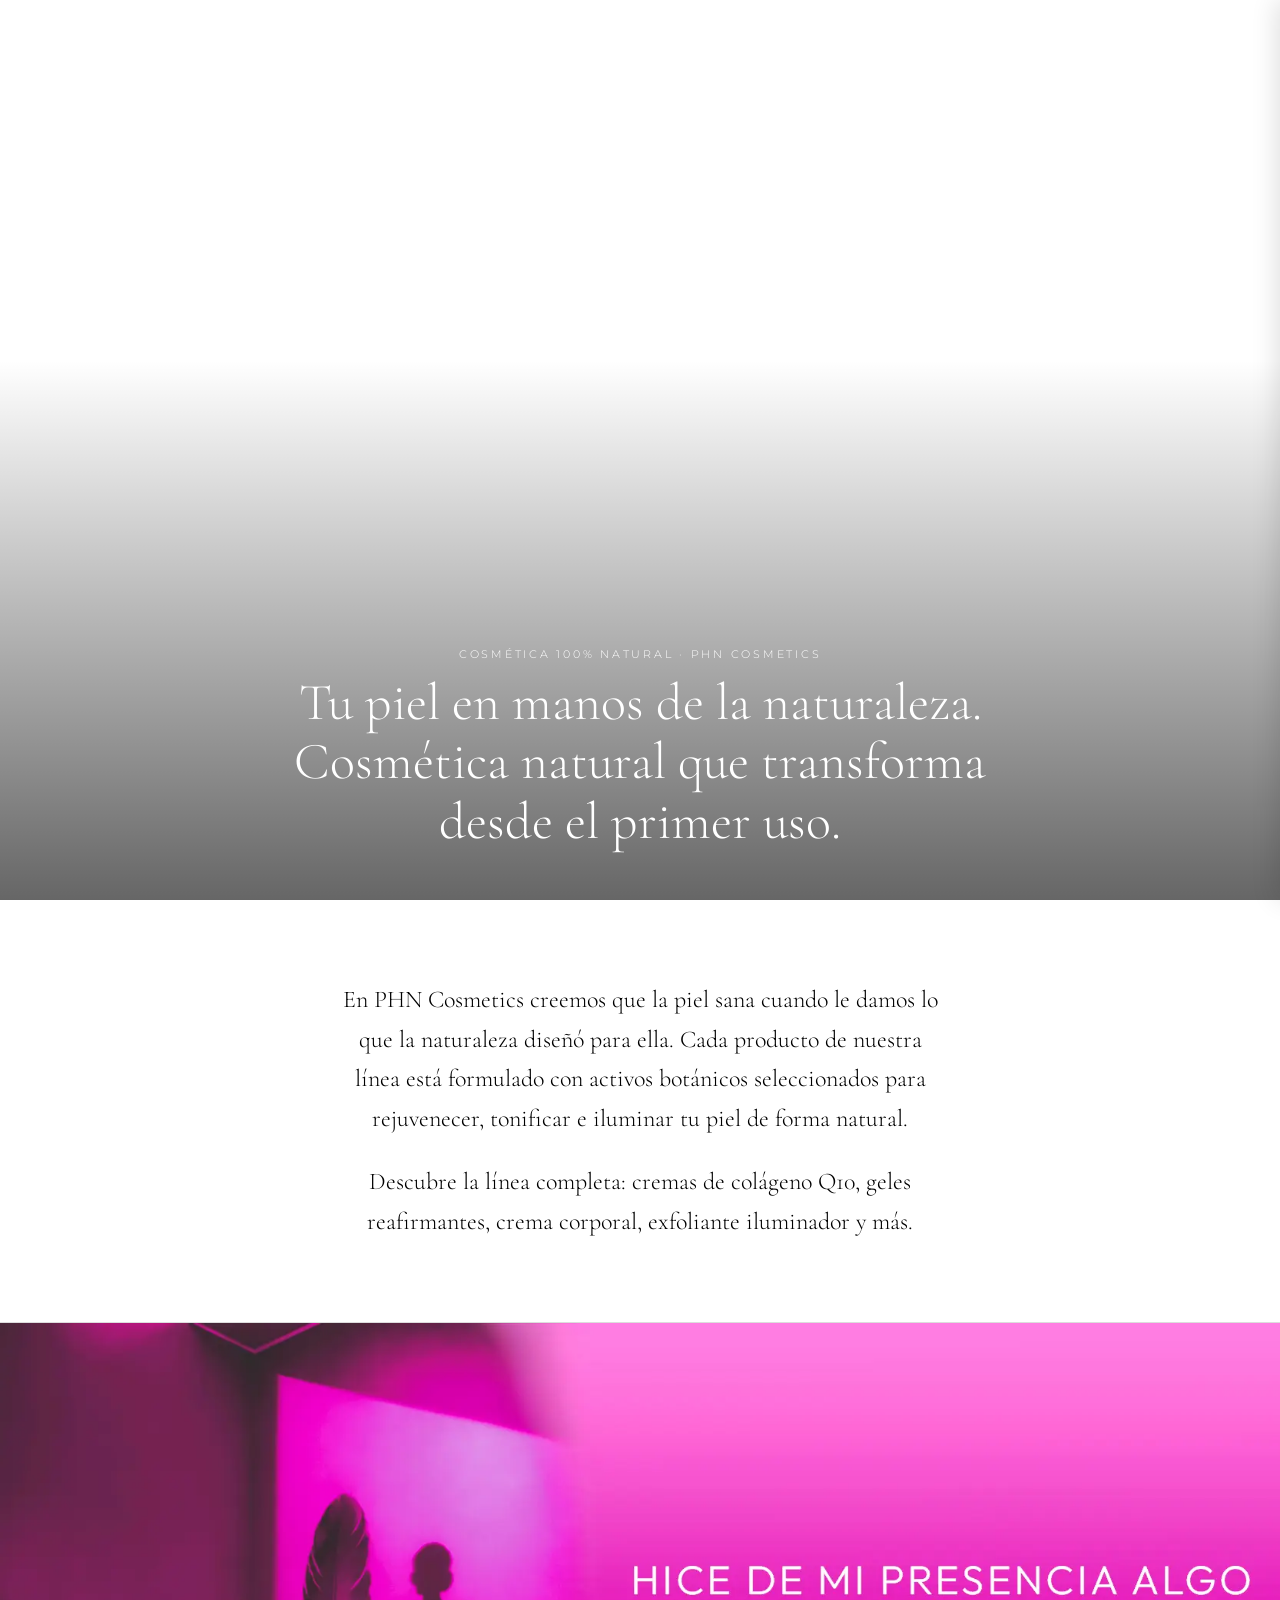
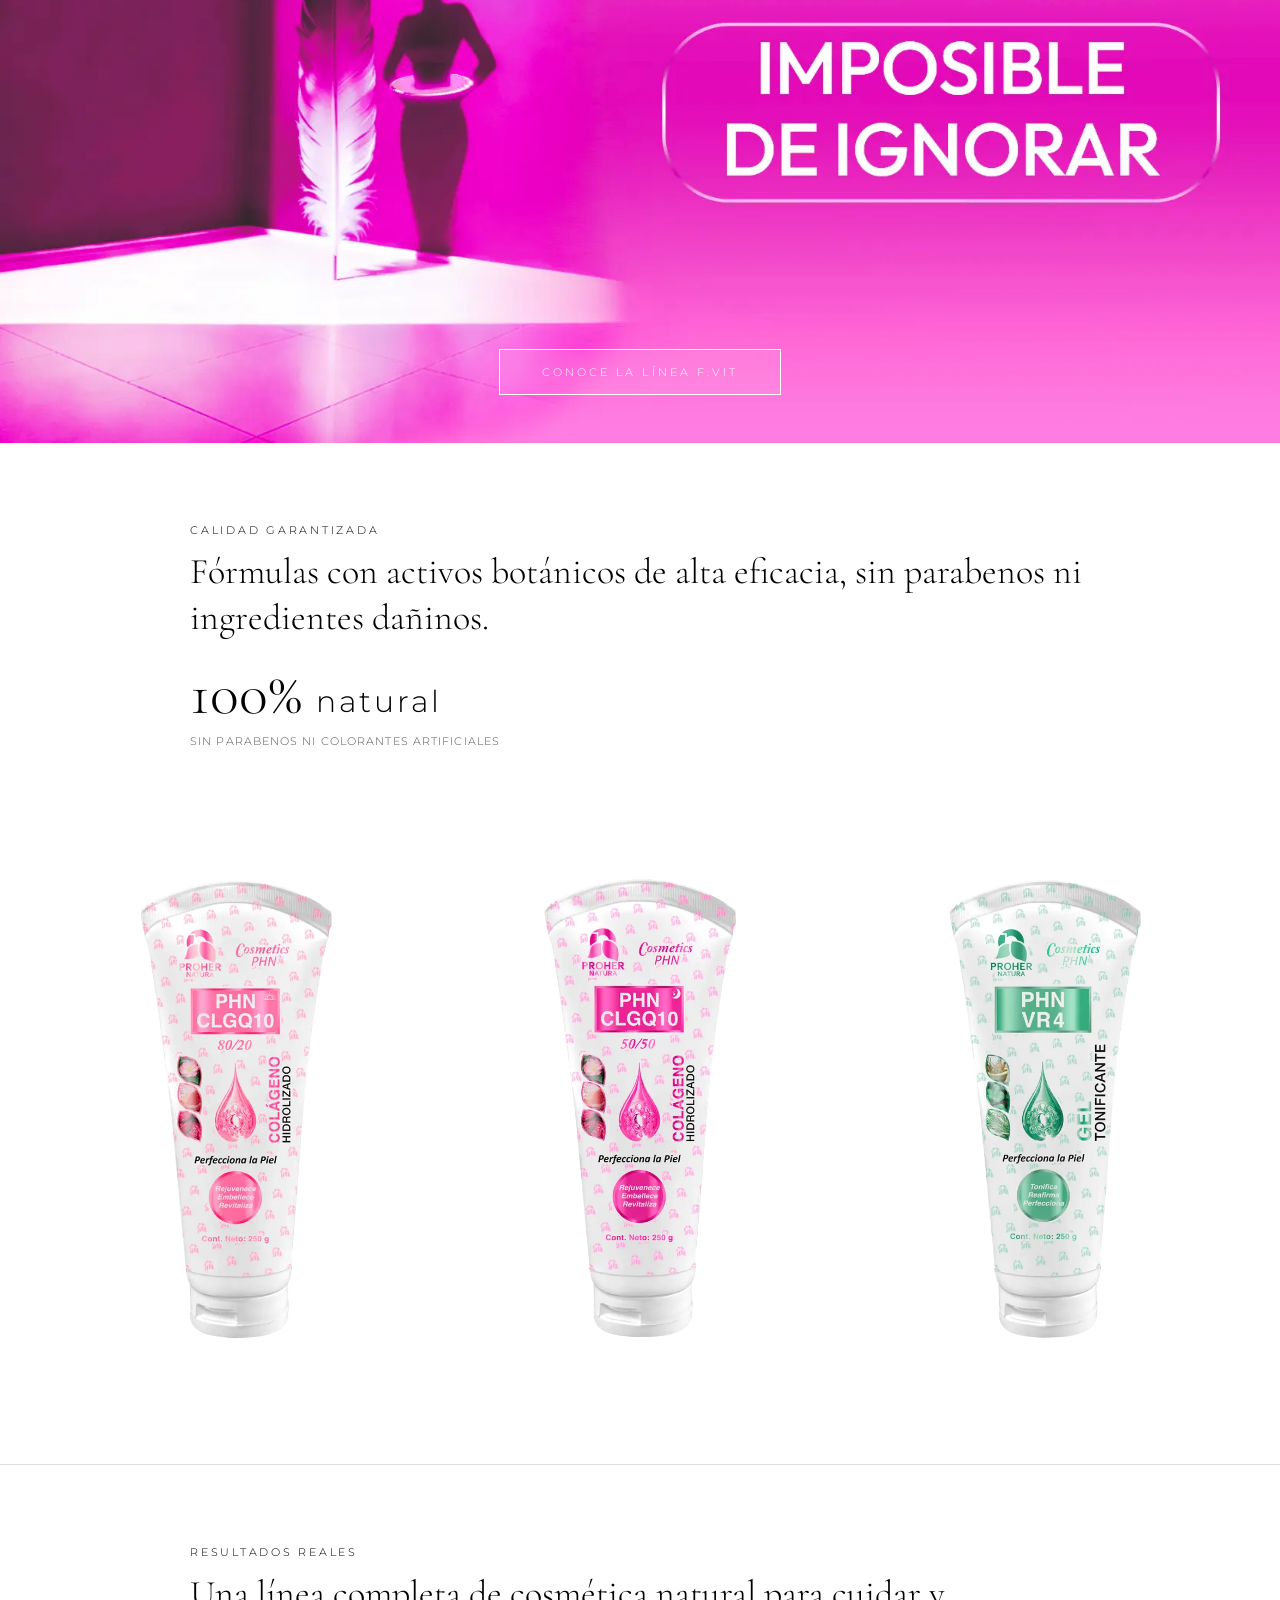
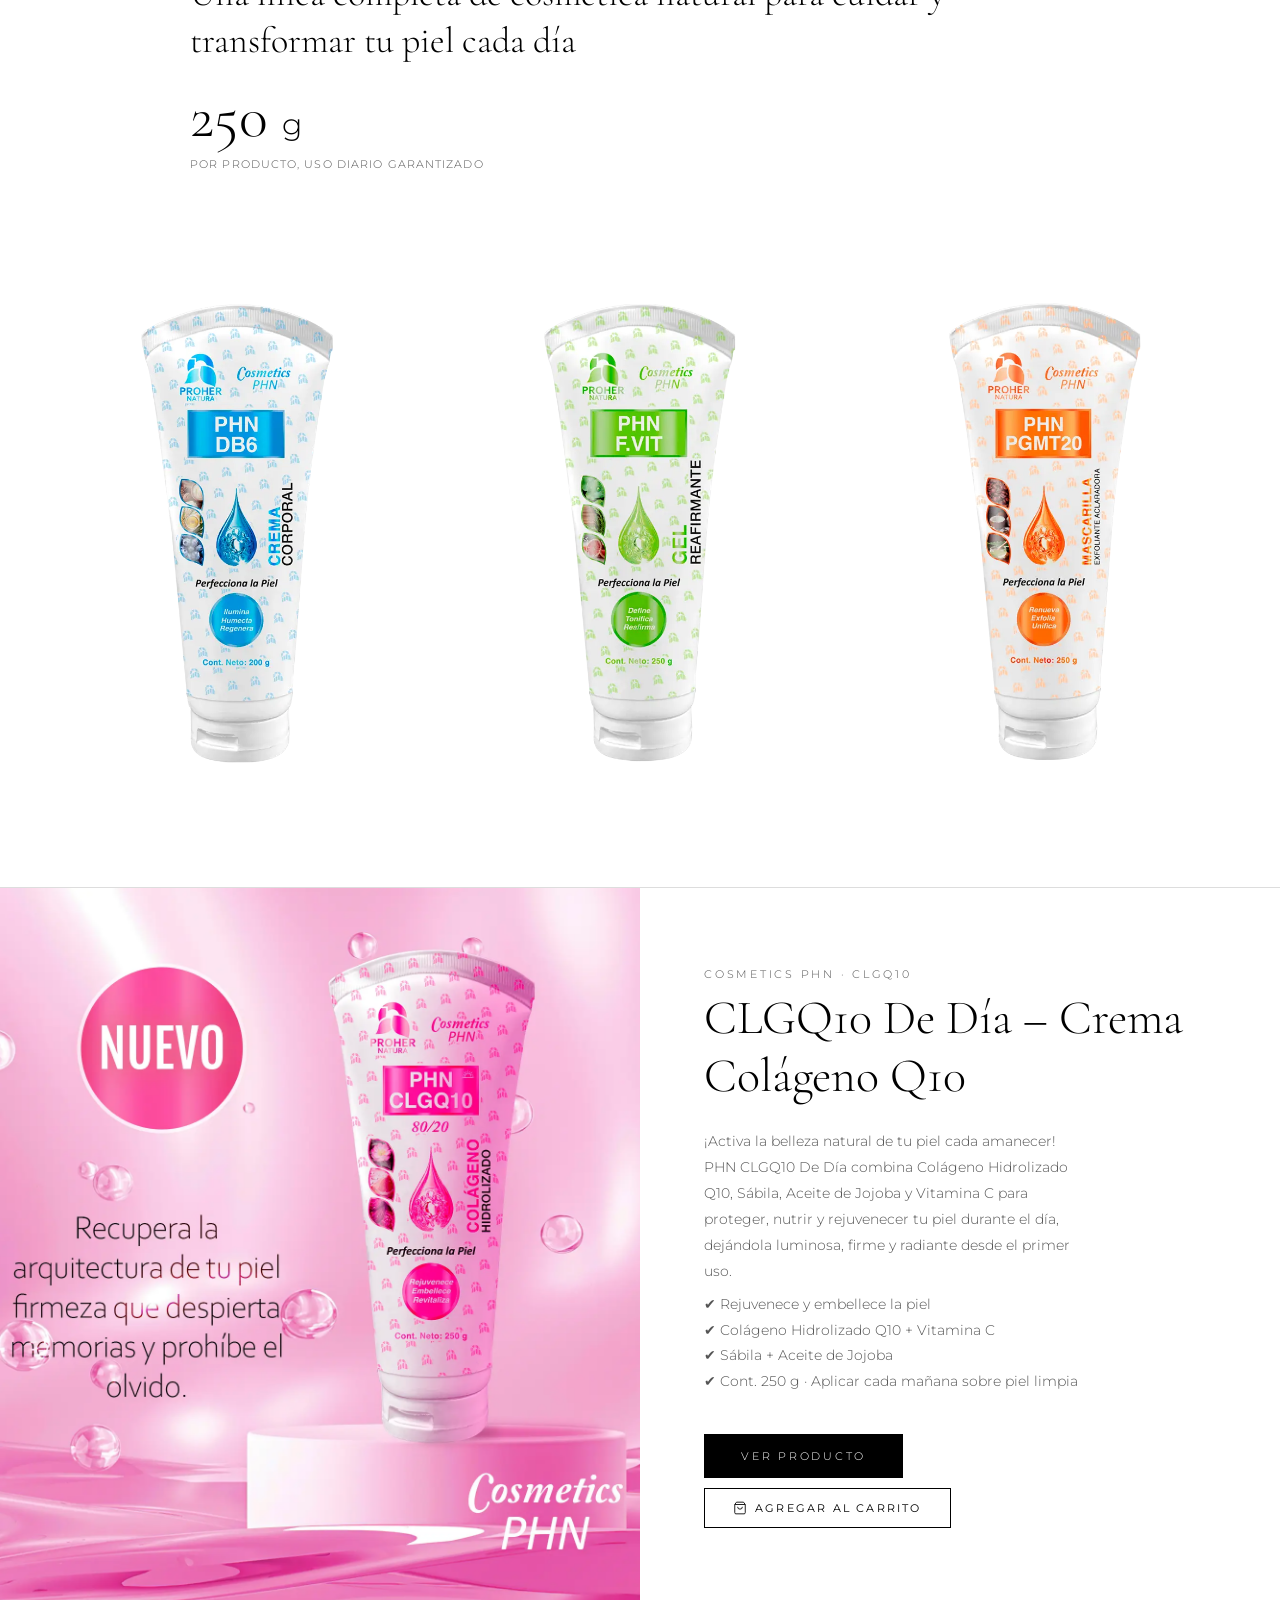
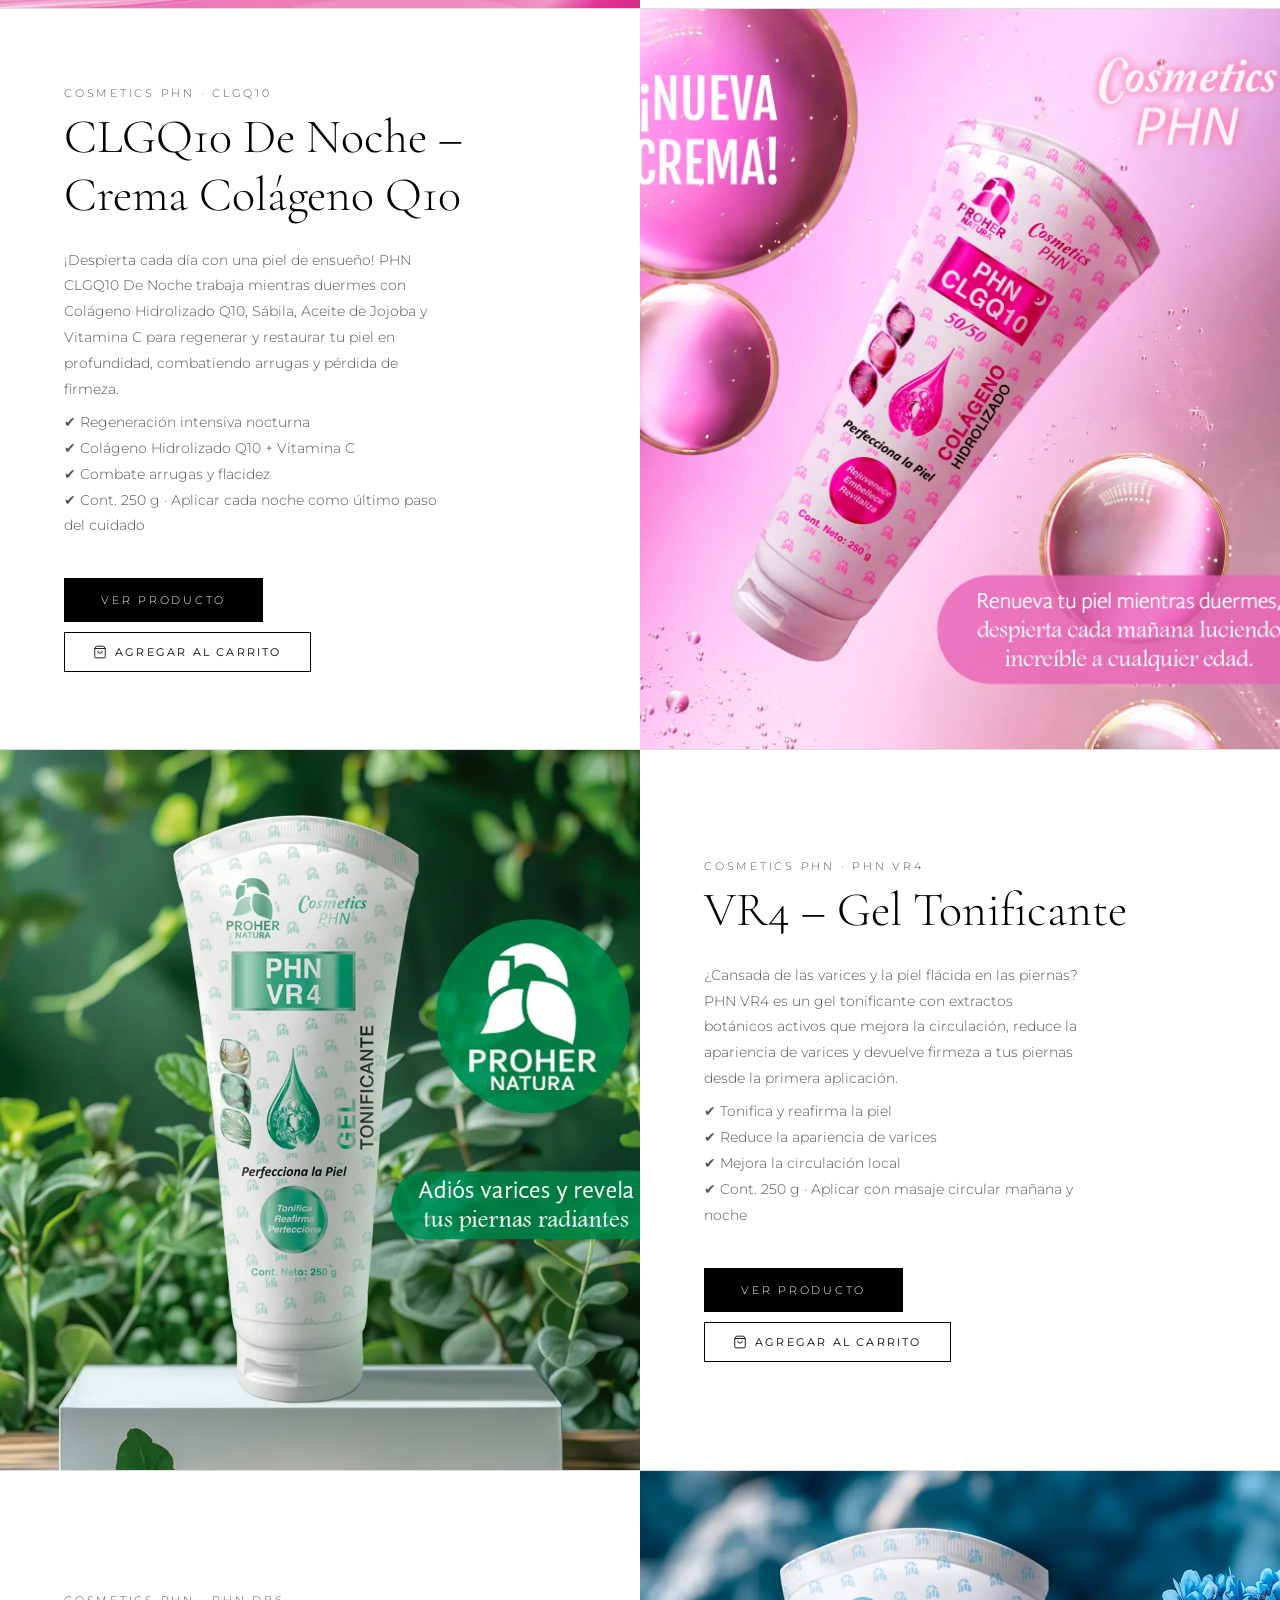
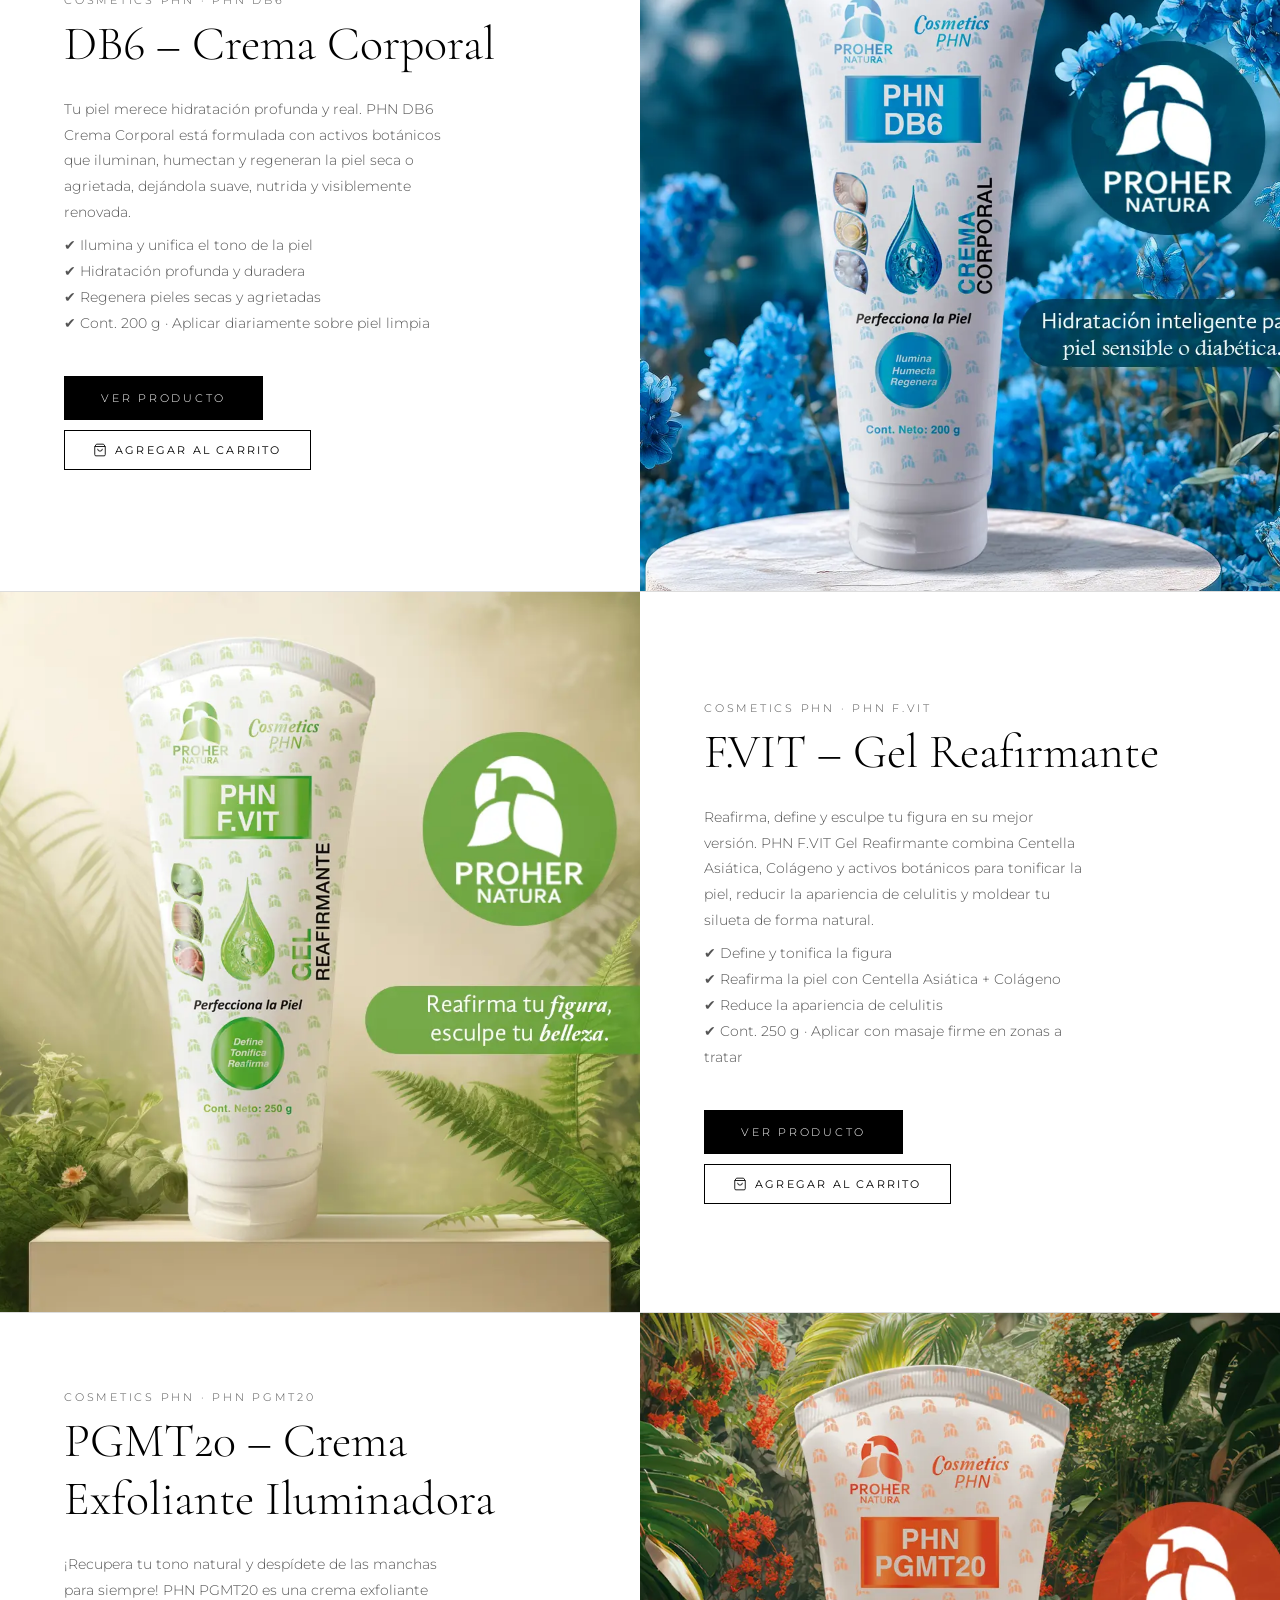
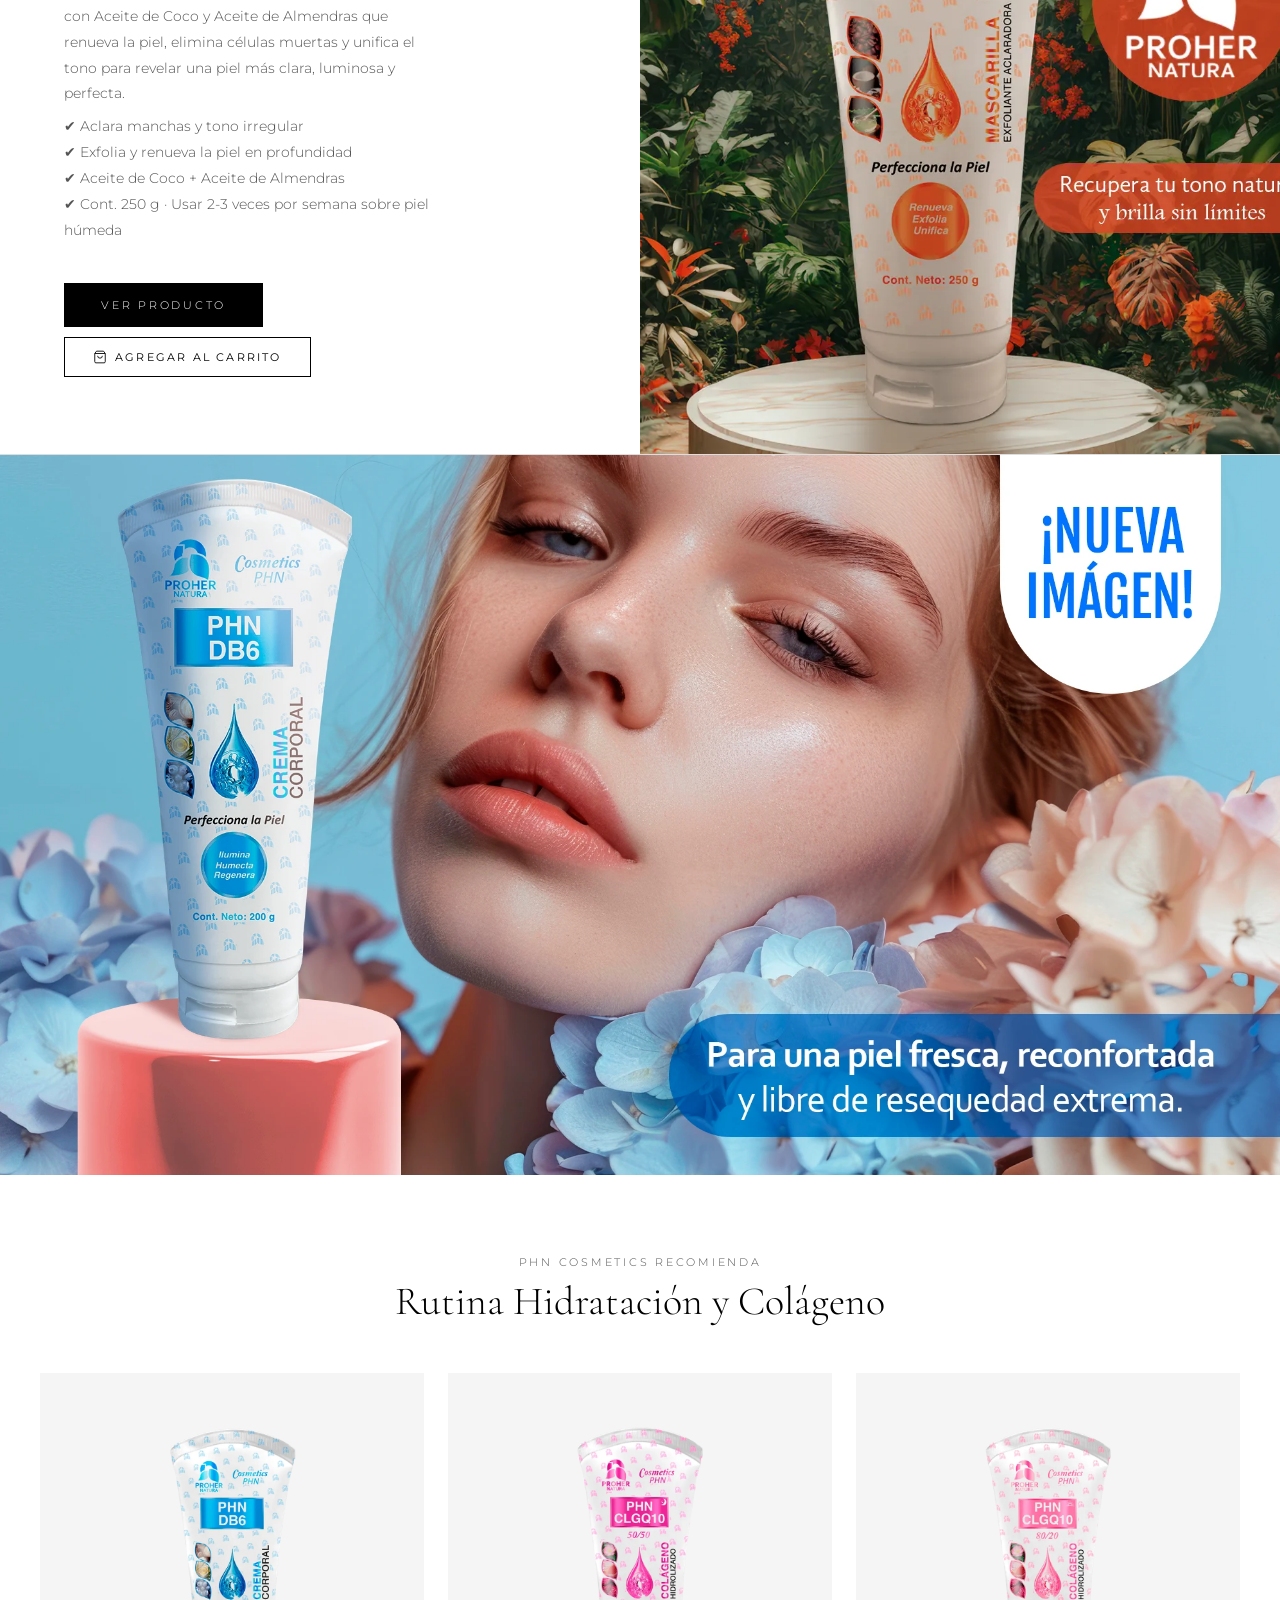
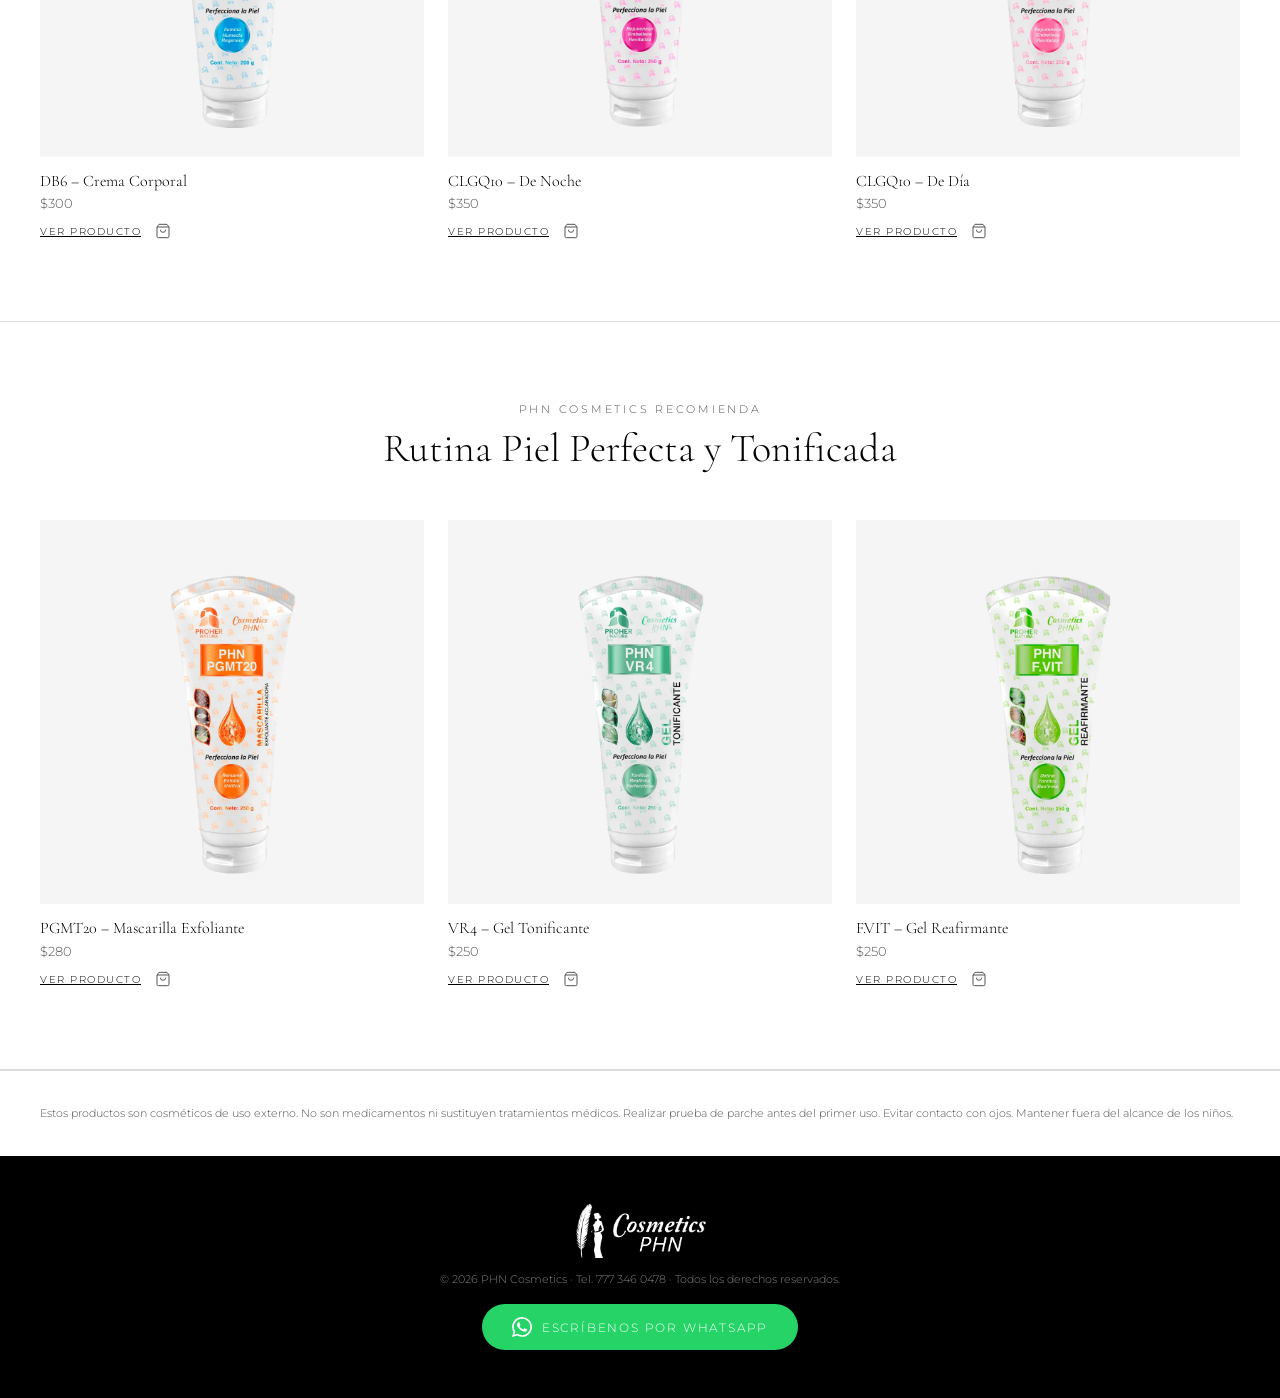
==== commit 06bdbba1: "Rediseño inicio + página de productos PHN + limpieza de páginas Dior - Hero responsivo (imegen1.png " ====
--- a/index.html
+++ b/index.html
@@ -29,21 +29,32 @@
     /* ── NAV ── */
     .nav {
       position: fixed; top: 0; left: 0; right: 0; z-index: 100;
-      background: var(--negro); height: 56px;
+      background: transparent; height: 72px;
       display: flex; align-items: center; justify-content: center;
       padding: 0 16px;
-    }
-    .nav__logo {
-      font-family: var(--fuente-marca);
-      font-size: 20px; font-weight: 600;
-      letter-spacing: 0.18em; color: var(--blanco); text-transform: uppercase;
-    }
+      transition: background .3s ease, box-shadow .3s ease;
+    }
+    /* Al hacer scroll fuera del hero: navbar blanco */
+    .nav--scrolled {
+      background: var(--blanco);
+      box-shadow: 0 1px 14px rgba(0,0,0,0.08);
+    }
+    .nav__logo { display: flex; align-items: center; }
+    .nav__logo-img {
+      height: 52px; width: auto; display: block;
+      /* Sobre el hero el logo va en blanco; al hacer scroll recupera su color */
+      filter: brightness(0) invert(1);
+      transition: filter .3s ease;
+    }
+    .nav--scrolled .nav__logo-img { filter: none; }
     .nav__carrito {
       position: absolute; right: 16px;
       background: none; border: none; cursor: pointer;
       color: var(--blanco); display: flex; align-items: center; gap: 6px;
       padding: 8px; line-height: 1;
-    }
+      transition: color .3s ease;
+    }
+    .nav--scrolled .nav__carrito { color: var(--negro); }
     .nav__carrito svg { width: 22px; height: 22px; fill: none; stroke: currentColor; stroke-width: 1.5; }
     .nav__carrito-count {
       background: var(--blanco); color: var(--negro);
@@ -52,12 +63,13 @@
       display: flex; align-items: center; justify-content: center;
       padding: 0 4px;
     }
+    .nav--scrolled .nav__carrito-count { background: var(--negro); color: var(--blanco); }
     .nav__carrito-count[hidden] { display: none; }
 
     /* ── HERO ── */
     .hero {
       position: relative; width: 100%; height: 100vh; min-height: 500px;
-      margin-top: 56px; overflow: hidden;
+      margin-top: 0; overflow: hidden;
     }
     .hero__img { position: absolute; inset: 0; }
     .hero__degradado {
@@ -93,6 +105,20 @@
       font-family: var(--fuente-titulo); font-size: clamp(32px, 5vw, 64px);
       font-weight: 300; line-height: 1.1;
     }
+    /* Banner hero2 — texto centrado y botón fantasma */
+    .banner--hero2 .banner__texto { text-align: center; }
+    .boton--hero2 {
+      display: inline-block; margin-top: 8px;
+      padding: 15px 42px;
+      border: 1.5px solid var(--blanco);
+      background: rgba(255,255,255,0.10);
+      color: var(--blanco);
+      font-family: var(--fuente-texto);
+      font-size: 11px; letter-spacing: 0.28em; text-transform: uppercase;
+      -webkit-backdrop-filter: blur(3px); backdrop-filter: blur(3px);
+      transition: background .25s ease, color .25s ease;
+    }
+    .boton--hero2:hover { background: var(--blanco); color: var(--negro); }
 
     /* ── ESTADÍSTICAS ── */
     .stats { padding: 80px 40px; }
@@ -184,18 +210,24 @@
       font-size: 22px; font-weight: 600;
       letter-spacing: 0.2em; text-transform: uppercase; margin-bottom: 12px;
     }
+    .footer__logo-img {
+      height: 54px; width: auto; margin: 0 auto 14px;
+      /* Logo en blanco sobre el footer negro */
+      filter: brightness(0) invert(1);
+    }
     .footer__sub  { font-size: 11px; color: rgba(255,255,255,.5); }
 
-    /* ── BOTÓN WHATSAPP FLOTANTE ── */
-    .whatsapp-btn {
-      position: fixed; bottom: 28px; right: 28px; z-index: 300;
-      width: 58px; height: 58px; background: #25D366; border-radius: 50%;
-      display: flex; align-items: center; justify-content: center;
-      box-shadow: 0 4px 16px rgba(0,0,0,0.25);
-      transition: transform .2s ease, box-shadow .2s ease;
-    }
-    .whatsapp-btn:hover { transform: scale(1.1); box-shadow: 0 6px 22px rgba(0,0,0,0.32); }
-    .whatsapp-btn svg { width: 32px; height: 32px; fill: #ffffff; }
+    /* ── BOTÓN WHATSAPP EN EL FOOTER ── */
+    .footer__wa {
+      display: inline-flex; align-items: center; gap: 10px;
+      margin-top: 18px; padding: 13px 30px;
+      background: #25D366; color: #fff; border-radius: 999px;
+      font-family: var(--fuente-texto); font-size: 12px;
+      letter-spacing: 0.15em; text-transform: uppercase;
+      transition: background .2s ease, transform .2s ease;
+    }
+    .footer__wa:hover { background: #1ebe5a; transform: translateY(-2px); }
+    .footer__wa svg { width: 20px; height: 20px; fill: #fff; }
 
     /* ── CARRITO PANEL ── */
     .carrito-overlay {
@@ -297,8 +329,10 @@
 <body>
 
   <!-- NAV -->
-  <nav class="nav">
-    <a href="#" class="nav__logo" id="nav-marca">COSMETICS</a>
+  <nav class="nav" id="nav">
+    <a href="#" class="nav__logo" aria-label="PHN Cosmetics">
+      <img class="nav__logo-img" src="assets/Logo.png" alt="PHN Cosmetics">
+    </a>
     <button class="nav__carrito" id="carrito-abrir" aria-label="Abrir carrito">
       <!-- bolsa de compras -->
       <svg viewBox="0 0 24 24" xmlns="http://www.w3.org/2000/svg">
@@ -314,7 +348,10 @@
   <!-- SECCIÓN 1: HERO -->
   <section class="hero">
     <div class="hero__img">
-      <img src="assets/hero-principal.webp" alt="Imagen principal">
+      <picture>
+        <source media="(max-width: 768px)" srcset="assets/imegen1.png">
+        <img src="assets/hero-principal.webp" alt="Imagen principal">
+      </picture>
     </div>
     <div class="hero__degradado"></div>
     <div class="hero__texto">
@@ -332,15 +369,16 @@
   <hr class="sep">
 
 
-  <!-- SECCIÓN 3: BANNER PRINCIPAL -->
-  <section class="banner">
+  <!-- SECCIÓN 3: BANNER PRINCIPAL (hero 2) -->
+  <section class="banner banner--hero2">
     <div class="banner__img">
-      <img src="assets/banner-principal.webp" alt="Banner principal">
-    </div>
-    <div class="banner__overlay"></div>
+      <picture>
+        <source media="(max-width: 768px)" srcset="assets/hero2.webp">
+        <img src="assets/hero2-compu.webp" alt="Imposible de ignorar — Línea F.VIT">
+      </picture>
+    </div>
     <div class="banner__texto">
-      <p class="banner__subtitulo" id="banner-etiqueta"></p>
-      <h2 class="banner__titulo" id="banner-titulo"></h2>
+      <a class="boton--hero2" href="productos.html">Conoce la línea F.VIT</a>
     </div>
   </section>
 
@@ -621,17 +659,13 @@
 
   <!-- FOOTER -->
   <footer class="footer">
-    <p class="footer__logo" id="footer-marca"></p>
+    <img class="footer__logo-img" src="assets/Logo.png" alt="PHN Cosmetics">
     <p class="footer__sub"  id="footer-texto"></p>
+    <a class="footer__wa" href="https://wa.me/5217773460478" target="_blank" rel="noopener" aria-label="Contactar por WhatsApp">
+      <svg xmlns="http://www.w3.org/2000/svg" viewBox="0 0 24 24"><path d="M17.472 14.382c-.297-.149-1.758-.867-2.03-.967-.273-.099-.471-.148-.67.15-.197.297-.767.966-.94 1.164-.173.199-.347.223-.644.075-.297-.15-1.255-.463-2.39-1.475-.883-.788-1.48-1.761-1.653-2.059-.173-.297-.018-.458.13-.606.134-.133.298-.347.446-.52.149-.174.198-.298.298-.497.099-.198.05-.371-.025-.52-.075-.149-.669-1.612-.916-2.207-.242-.579-.487-.5-.669-.51-.173-.008-.371-.01-.57-.01-.198 0-.52.074-.792.372-.272.297-1.04 1.016-1.04 2.479 0 1.462 1.065 2.875 1.213 3.074.149.198 2.096 3.2 5.077 4.487.709.306 1.262.489 1.694.625.712.227 1.36.195 1.871.118.571-.085 1.758-.719 2.006-1.413.248-.694.248-1.289.173-1.413-.074-.124-.272-.198-.57-.347m-5.421 7.403h-.004a9.87 9.87 0 01-5.031-1.378l-.361-.214-3.741.982.998-3.648-.235-.374a9.86 9.86 0 01-1.51-5.26c.001-5.45 4.436-9.884 9.888-9.884 2.64 0 5.122 1.03 6.988 2.898a9.825 9.825 0 012.893 6.994c-.003 5.45-4.437 9.884-9.885 9.884m8.413-18.297A11.815 11.815 0 0012.05 0C5.495 0 .16 5.335.157 11.892c0 2.096.547 4.142 1.588 5.945L.057 24l6.305-1.654a11.882 11.882 0 005.683 1.448h.005c6.554 0 11.89-5.335 11.893-11.893a11.821 11.821 0 00-3.48-8.413z"/></svg>
+      Escríbenos por WhatsApp
+    </a>
   </footer>
-
-
-  <!-- BOTÓN FLOTANTE WHATSAPP -->
-  <a class="whatsapp-btn" href="https://wa.me/5217773460478" target="_blank" rel="noopener" aria-label="Contactar por WhatsApp">
-    <svg xmlns="http://www.w3.org/2000/svg" viewBox="0 0 24 24">
-      <path d="M17.472 14.382c-.297-.149-1.758-.867-2.03-.967-.273-.099-.471-.148-.67.15-.197.297-.767.966-.94 1.164-.173.199-.347.223-.644.075-.297-.15-1.255-.463-2.39-1.475-.883-.788-1.48-1.761-1.653-2.059-.173-.297-.018-.458.13-.606.134-.133.298-.347.446-.52.149-.174.198-.298.298-.497.099-.198.05-.371-.025-.52-.075-.149-.669-1.612-.916-2.207-.242-.579-.487-.5-.669-.51-.173-.008-.371-.01-.57-.01-.198 0-.52.074-.792.372-.272.297-1.04 1.016-1.04 2.479 0 1.462 1.065 2.875 1.213 3.074.149.198 2.096 3.2 5.077 4.487.709.306 1.262.489 1.694.625.712.227 1.36.195 1.871.118.571-.085 1.758-.719 2.006-1.413.248-.694.248-1.289.173-1.413-.074-.124-.272-.198-.57-.347m-5.421 7.403h-.004a9.87 9.87 0 01-5.031-1.378l-.361-.214-3.741.982.998-3.648-.235-.374a9.86 9.86 0 01-1.51-5.26c.001-5.45 4.436-9.884 9.888-9.884 2.64 0 5.122 1.03 6.988 2.898a9.825 9.825 0 012.893 6.994c-.003 5.45-4.437 9.884-9.885 9.884m8.413-18.297A11.815 11.815 0 0012.05 0C5.495 0 .16 5.335.157 11.892c0 2.096.547 4.142 1.588 5.945L.057 24l6.305-1.654a11.882 11.882 0 005.683 1.448h.005c6.554 0 11.89-5.335 11.893-11.893a11.821 11.821 0 00-3.48-8.413z"/>
-    </svg>
-  </a>
 
 
   <!-- CARRITO OVERLAY -->
@@ -842,8 +876,23 @@
   })();
   </script>
 
-  <!-- Bot Meredit IA -->
-  <script src="meredit-widget.js" defer></script>
+  <!-- NAV: transparente sobre el hero, blanco al hacer scroll -->
+  <script>
+  (function () {
+    var nav  = document.getElementById('nav');
+    var hero = document.querySelector('.hero');
+    if (!nav || !hero) return;
+    function onScroll() {
+      var umbral = hero.offsetHeight - nav.offsetHeight;
+      if (window.scrollY > umbral) nav.classList.add('nav--scrolled');
+      else nav.classList.remove('nav--scrolled');
+    }
+    window.addEventListener('scroll', onScroll, { passive: true });
+    window.addEventListener('resize', onScroll);
+    onScroll();
+  })();
+  </script>
+
 
 </body>
 </html>
